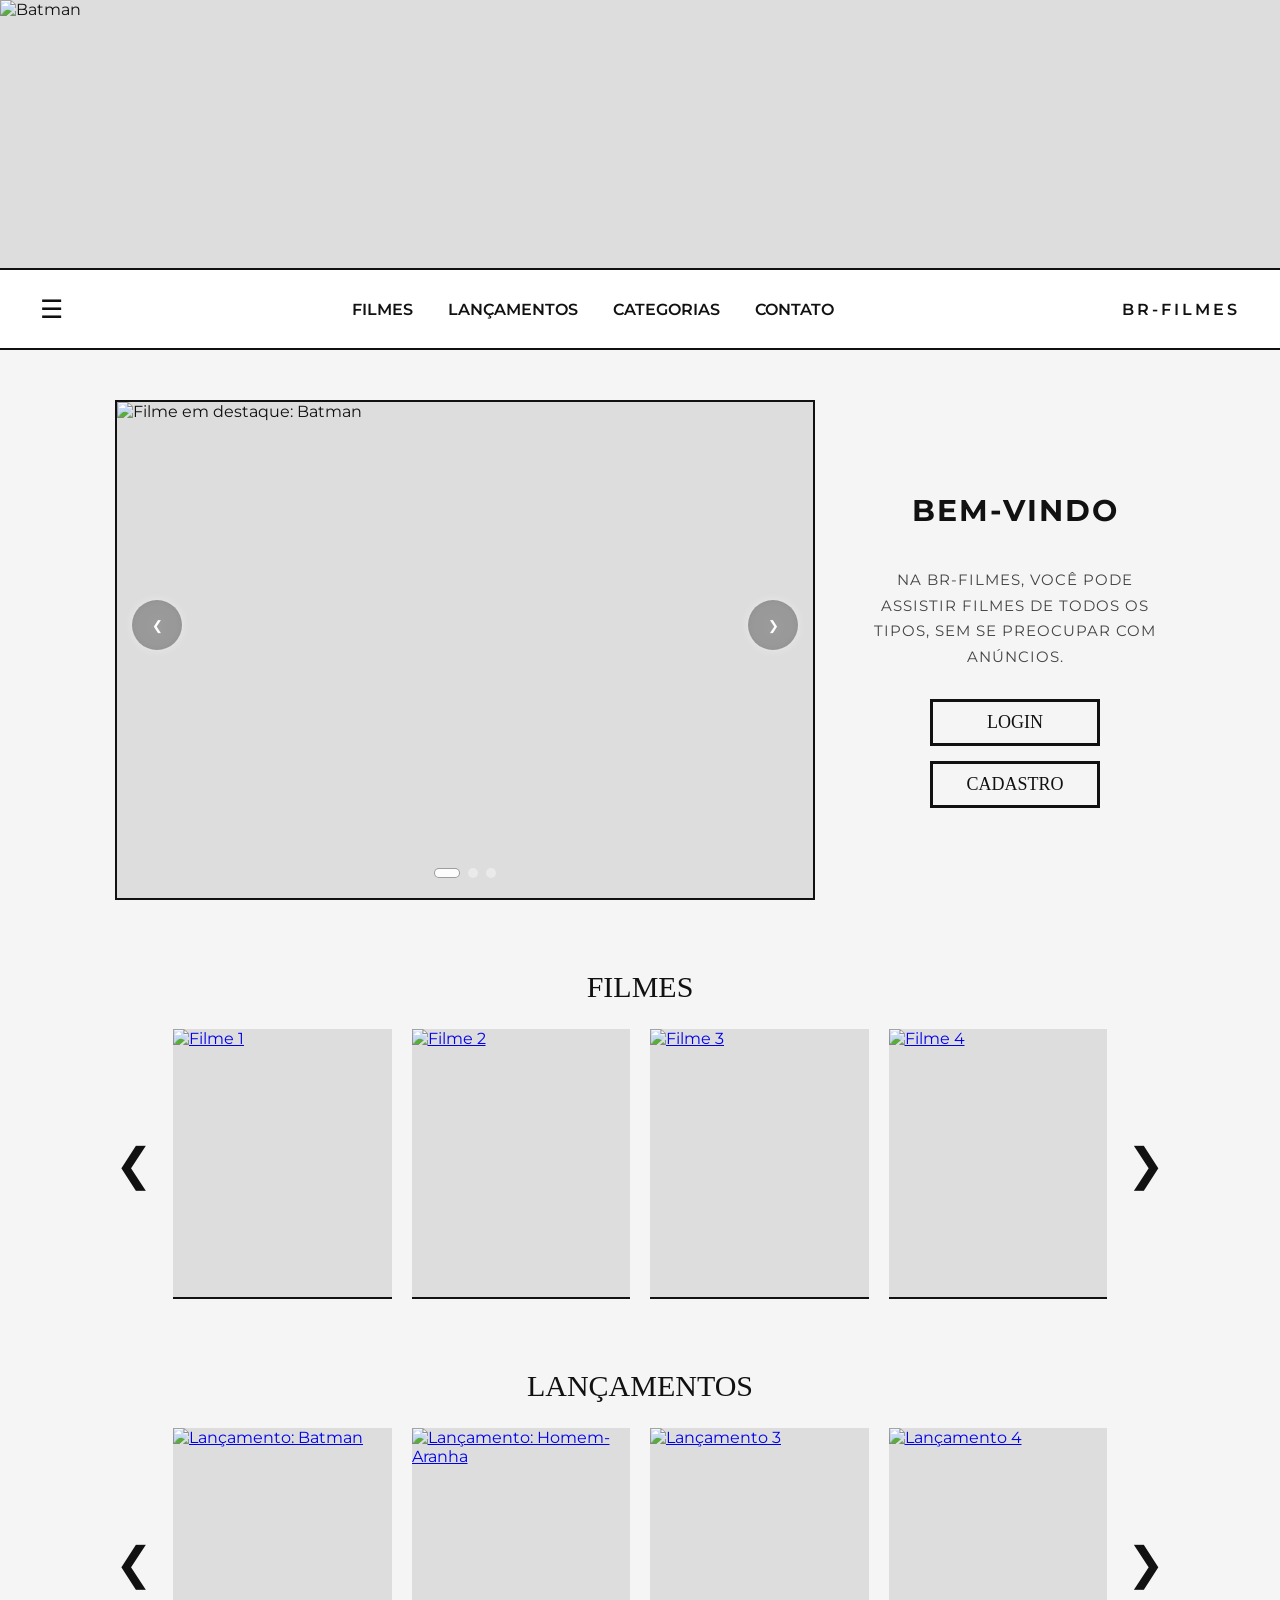
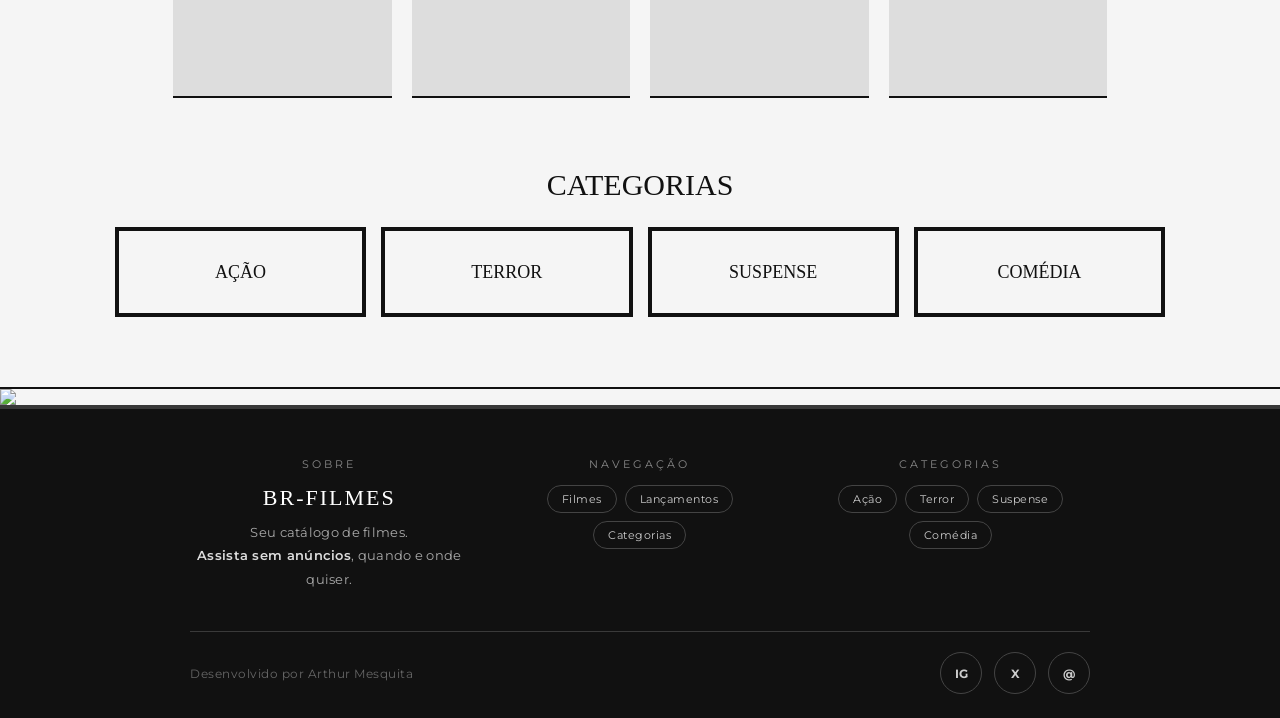
==== index.html @ ff4e4a3f "Refactor index.html structure and links Updated HTML structure and fixed links to stylesheets and sc" ====
<!DOCTYPE html>
<html lang="pt-BR">

<head>
  <meta charset="UTF-8">
  <meta name="viewport" content="width=device-width, initial-scale=1.0">
  <title>BR-Filmes</title>
  <link rel="stylesheet" type="text/css" href="style.css">
  <link rel="preconnect" href="https://fonts.googleapis.com">
  <link rel="preconnect" href="https://fonts.gstatic.com" crossorigin>
  <link href="https://fonts.googleapis.com/css2?family=Montserrat:wght@400;500;600;700&display=swap" rel="stylesheet">

  <script>
    if (localStorage.getItem('tema') === 'dark') {
      document.documentElement.classList.add('dark');
    }
  </script>
</head>

<body>

  <!-- ================= HOUVER LIGHTBOX (ao passar o mouse por cima do card do filme, mostra uma prévia) ================= -->

  <div class="movie-card">

    <img src="/img/batman.jpg" alt="Batman">

    <div class="movie-overlay">

      <h3>Batman</h3>

      <p>2022 • Ação/Suspense</p>

      <button>▶ VER FILME</button>

    </div>

  </div>

  <!-- ================= NAVBAR ================= -->

  <header class="navbar" id="navbar">

    <!-- navbar esquerda menu -->
    <div class="nav-left">

      <button class="menu-btn" id="menu-btn" aria-label="Abrir menu">☰</button>

      <div class="dropdown" id="dropdown">

        <div class="trilho" id="trilho">
          <div class="indicador"></div>
        </div>

        <span>Modo escuro/claro</span>

      </div>

    </div>

    <!-- DESKTOP: centro (links) -->
    <nav class="nav-center" id="nav-center">
      <a href="#filmes">FILMES</a>
      <a href="#lancamentos">LANÇAMENTOS</a>
      <a href="#categorias">CATEGORIAS</a>
      <a href="#contato">CONTATO</a>
    </nav>

    <!-- DESKTOP: direita (logo) -->
    <div class="nav-right">

      <a href="#" class="logo">BR-FILMES</a>

    </div>

    <!-- MOBILE -->
    <div class="mobile-navbar">

      <button class="mobile-menu-btn" id="mobile-menu-btn" aria-label="Abrir menu">☰</button>

      <a href="#" class="mobile-logo">BR-FILMES</a>

      <button class="mobile-user-btn" id="mobile-user-btn" aria-label="Conta">
        <svg xmlns="http://www.w3.org/2000/svg" width="24" height="24" viewBox="0 0 24 24" fill="none"
          stroke="currentColor" stroke-width="2" stroke-linecap="round" stroke-linejoin="round">
          <circle cx="12" cy="8" r="4" />
          <path d="M4 20c0-4 3.6-7 8-7s8 3 8 7" />
        </svg>
      </button>

    </div>

    <!-- gaveta esquerda MOBILE menu -->
    <div class="mobile-drawer" id="mobile-drawer">
      <div class="mobile-drawer-inner">

        <a href="#filmes" class="drawer-link">
          <span class="drawer-icon">→</span>
          Filmes
        </a>

        <a href="#lancamentos" class="drawer-link">
          <span class="drawer-icon">→</span>
          Lançamentos
        </a>

        <a href="#categorias" class="drawer-link">
          <span class="drawer-icon">→</span>
          Categorias
        </a>

        <a href="#contato" class="drawer-link">
          <span class="drawer-icon">→</span>
          Contato
        </a>

        <div class="drawer-tema">
          <div class="trilho" id="trilho-mobile">
            <div class="indicador"></div>
          </div>
          <span>Modo escuro/claro</span>
        </div>

      </div>
    </div>

    <!-- gaveta direita MOBILE user -->
    <div class="mobile-user-drawer" id="mobile-user-drawer">
      <div class="mobile-drawer-inner">

        <a href="login.html" class="drawer-link drawer-user-link">
          <span class="drawer-icon">→</span>
          Entrar
        </a>

        <a href="cadastro.html" class="drawer-link drawer-user-link">
          <span class="drawer-icon">→</span>
          Criar Conta
        </a>

      </div>
    </div>

    <!-- overlay -->
    <div class="mobile-drawer-overlay" id="mobile-drawer-overlay"></div>

  </header>


  <!-- ================= BODY ================= -->

  <main>

    <!-- HERO -->

    <section class="hero">

      <div class="carousel">

        <div class="slides">
          <img src="/img/bat.jpg" alt="Filme em destaque: Batman">
          <img src="/img/spider.jpg" alt="Filme em destaque: Homem-Aranha">
          <img src="/img/banner.jpg" alt="Filme em destaque">
        </div>

        <button class="prev" aria-label="Slide anterior">&#10094;</button>
        <button class="next" aria-label="Próximo slide">&#10095;</button>

        <div class="carousel-dots" id="carousel-dots"></div>

      </div>

      <div class="hero-info">

        <strong class="strong-title">BEM-VINDO</strong>

        <br><br><br>

        <p>
          NA BR-FILMES, VOCÊ PODE
          ASSISTIR FILMES DE TODOS OS
          TIPOS, SEM SE PREOCUPAR COM
          ANÚNCIOS.
        </p>

        <div class="hero-buttons">

          <a href="login.html" class="btn">
            LOGIN
          </a>

          <a href="cadastro.html" class="btn">
            CADASTRO
          </a>

        </div>

      </div>

    </section>


    <!-- ================= FILMES ================= -->

    <section class="movie-section" id="filmes">

      <h2 class="filmes-h2 reveal">FILMES</h2>

      <div class="movie-carousel">

        <button class="carousel-arrow prev-movie" aria-label="Filmes anteriores">
          &#10094;
        </button>

        <div class="movie-list">

          <a href="#" class="movie-card reveal">
            <img src="/img/filme1.jpg" alt="Filme 1">
            <div class="movie-overlay">
              <h3>Filme 1</h3>
              <p>2024 • Ação/Suspense</p>
              <button>▶ VER FILME</button>
            </div>
          </a>

          <a href="#" class="movie-card reveal">
            <img src="/img/filme2.jpg" alt="Filme 2">
            <div class="movie-overlay">
              <h3>Filme 2</h3>
              <p>2023 • Drama</p>
              <button>▶ VER FILME</button>
            </div>
          </a>

          <a href="#" class="movie-card reveal">
            <img src="/img/filme3.jpg" alt="Filme 3">
            <div class="movie-overlay">
              <h3>Filme 3</h3>
              <p>2022 • Terror</p>
              <button>▶ VER FILME</button>
            </div>
          </a>

          <a href="#" class="movie-card reveal">
            <img src="/img/filme4.jpg" alt="Filme 4">
            <div class="movie-overlay">
              <h3>Filme 4</h3>
              <p>2021 • Comédia</p>
              <button>▶ VER FILME</button>
            </div>
          </a>

          <a href="#" class="movie-card reveal">
            <img src="/img/filme5.jpg" alt="Filme 5">
            <div class="movie-overlay">
              <h3>Filme 5</h3>
              <p>2020 • Ficção</p>
              <button>▶ VER FILME</button>
            </div>
          </a>

        </div>

        <button class="carousel-arrow next-movie" aria-label="Próximos filmes">
          &#10095;
        </button>

      </div>

    </section>


    <!-- ================= LANÇAMENTOS ================= -->

    <section class="movie-section" id="lancamentos">

      <h2 class="lancamentos-h2 reveal">LANÇAMENTOS</h2>

      <div class="movie-carousel">

        <button class="carousel-arrow prev-movie" aria-label="Lançamentos anteriores">
          &#10094;
        </button>

        <div class="movie-list">

          <a href="#" class="movie-card reveal">
            <img src="/img/batman.jpg" alt="Lançamento: Batman">
            <div class="movie-overlay">
              <h3>Batman</h3>
              <p>2022 • Ação/Suspense</p>
              <button>▶ VER FILME</button>
            </div>
          </a>

          <a href="#" class="movie-card reveal">
            <img src="/img/spider.jpg" alt="Lançamento: Homem-Aranha">
            <div class="movie-overlay">
              <h3>Homem-Aranha</h3>
              <p>2023 • Ação/Aventura</p>
              <button>▶ VER FILME</button>
            </div>
          </a>

          <a href="#" class="movie-card reveal">
            <img src="/img/lancamento3.jpg" alt="Lançamento 3">
            <div class="movie-overlay">
              <h3>Lançamento 3</h3>
              <p>2024 • Suspense</p>
              <button>▶ VER FILME</button>
            </div>
          </a>

          <a href="#" class="movie-card reveal">
            <img src="/img/lancamento4.jpg" alt="Lançamento 4">
            <div class="movie-overlay">
              <h3>Lançamento 4</h3>
              <p>2024 • Drama</p>
              <button>▶ VER FILME</button>
            </div>
          </a>

          <a href="#" class="movie-card reveal">
            <img src="/img/lancamento5.jpg" alt="Lançamento 5">
            <div class="movie-overlay">
              <h3>Lançamento 5</h3>
              <p>2024 • Terror</p>
              <button>▶ VER FILME</button>
            </div>
          </a>

        </div>

        <button class="carousel-arrow next-movie" aria-label="Próximos lançamentos">
          &#10095;
        </button>

      </div>

    </section>


    <!-- ================= CATEGORIAS ================= -->

    <section class="categories" id="categorias">

      <h2>CATEGORIAS</h2>

      <div class="category-list">

        <a class="reveal" href="#">AÇÃO</a>
        <a class="reveal" href="#">TERROR</a>
        <a class="reveal" href="#">SUSPENSE</a>
        <a class="reveal" href="#">COMÉDIA</a>

      </div>

    </section>

     <!-- ================= BANNER ================= -->

    <img src="/img/banner.jpg" class="banner" id="banner">

  </main>

  <!-- ================= LIGHTBOX DOS FILMES ================= -->

  <div id="lightbox" class="lightbox">
    <button id="fechar-lightbox" class="lightbox-fechar" aria-label="Fechar">&times;</button>
    <button class="lightbox-nav prev-img" aria-label="Filme anterior">&#10094;</button>
    <img id="lightbox-img" src="" alt="Filme selecionado">
    <button class="lightbox-nav next-img" aria-label="Próximo filme">&#10095;</button>
  </div>

  <!-- ================= FOOTER ================= -->

  <footer id="contato">

    <div class="ft-grid">

      <div class="ft-col">
        <p class="ft-label">Sobre</p>
        <p class="ft-title">BR-FILMES</p>
        <p class="ft-sub">
          Seu catálogo de filmes.<br>
          <span class="ft-strong">Assista sem anúncios</span>, quando e onde quiser.
        </p>
      </div>

      <div class="ft-col">
        <p class="ft-label">Navegação</p>
        <div class="ft-tools">
          <a href="#filmes" class="ft-pill">Filmes</a>
          <a href="#lancamentos" class="ft-pill">Lançamentos</a>
          <a href="#categorias" class="ft-pill">Categorias</a>
        </div>
      </div>

      <div class="ft-col">
        <p class="ft-label">Categorias</p>
        <div class="ft-tools">
          <a href="#categorias" class="ft-pill">Ação</a>
          <a href="#categorias" class="ft-pill">Terror</a>
          <a href="#categorias" class="ft-pill">Suspense</a>
          <a href="#categorias" class="ft-pill">Comédia</a>
        </div>
      </div>

    </div>

    <hr class="ft-divider">

    <div class="ft-bottom">

      <p class="ft-dev">Desenvolvido por Arthur Mesquita</p>

      <div class="ft-icons">
        <a href="#" class="ft-icon" aria-label="Instagram">IG</a>
        <a href="#" class="ft-icon" aria-label="Twitter/X">X</a>
        <a href="#" class="ft-icon" aria-label="E-mail">@</a>
      </div>

    </div>

  </footer>

  <script src="script.js"></script>

</body>

</html>
---- style.css ----
/* ================= BODY ================= */

* {
    margin: 0;
    padding: 0;
    box-sizing: border-box;
}

html {
    scroll-behavior: smooth;
}

body {
    background: var(--bg);
    color: var(--text);
    font-family: 'Montserrat', sans-serif;
    transition: background 0.3s ease, color 0.3s ease;
}

/* ================= TEMA ================= */

:root {
    --bg: #f5f5f5;
    --text: #111;
    --text-soft: #444;
    --card-bg: #ddd;
    --border: #111;
    --border-soft: #ccc;
    --navbar-bg: #ffffff;
    --overlay-bg: rgba(255, 255, 255, 0.95);
}

html.dark {
    --bg: #121212;
    --text: #f5f5f5;
    --text-soft: #bbbbbb;
    --card-bg: #262626;
    --border: #f5f5f5;
    --border-soft: #3a3a3a;
    --navbar-bg: #1a1a1a;
    --overlay-bg: rgba(20, 20, 20, 0.95);
}

/* ================= NAVBAR ================= */

.navbar {
    width: 100%;
    height: 80px;
    display: flex;
    align-items: center;
    justify-content: space-between;
    padding: 0 40px;
    background: var(--navbar-bg);
    border-bottom: 2px solid var(--border);
    position: sticky;
    top: 0;
    z-index: 1000;
    transition: background 0.3s ease, border-color 0.3s ease, box-shadow 0.3s ease;
}

.navbar.scrolled {
    box-shadow: 0 4px 14px rgba(0, 0, 0, 0.12);
}

.nav-left,
.nav-center,
.nav-right {
    display: flex;
    align-items: center;
}

.nav-left {
    position: relative;
    gap: 14px;
}

.nav-center {
    display: flex;
    gap: 35px;
}

.nav-right {
    gap: 25px;
}

.logo {
    font-size: 26px;
    font-weight: 700;
    letter-spacing: 3px;
    color: var(--text);
    text-decoration: none;
}

.navbar a {
    color: var(--text);
    font-size: 16px;
    font-weight: 600;
    transition: 0.2s;
    text-decoration: none;
    white-space: nowrap;
}

.navbar nav a:hover,
.nav-center a:hover {
    transform: translateY(-2px);
    display: inline-block;
}

.nav-auth {
    display: flex;
    gap: 10px;
}

.btn-small {
    padding: 8px 16px;
    border: 2px solid var(--border);
    font-size: 13px;
    font-weight: 700;
    letter-spacing: 1px;
    color: var(--text);
    transition: 0.2s;
}

.btn-small-fill {
    background: var(--text);
    color: var(--bg);
}

.btn-small:hover {
    opacity: 0.75;
}


/* ===== MENU NAVBAR ===== */

.menu-btn {
    background: transparent;
    border: none;
    font-size: 26px;
    cursor: pointer;
    color: var(--text);
    transition: transform 0.3s ease, color 0.3s ease;
    display: inline-block;
    line-height: 1;
}

#menu-btn.open {
    transform: rotate(90deg);
}

.dropdown {
    position: absolute;
    top: 60px;
    left: 0;
    display: flex;
    align-items: center;
    gap: 10px;
    background: var(--navbar-bg);
    border: 2px solid var(--border);
    padding: 12px 16px;
    white-space: nowrap;
    opacity: 0;
    visibility: hidden;
    transform: translateY(-8px);
    transition: 0.25s ease;
    z-index: 1001;
}

.dropdown.aberto {
    opacity: 1;
    visibility: visible;
    transform: translateY(0);
}

.dropdown span {
    font-size: 13px;
    font-weight: 600;
    color: var(--text);
}


/* ===== TRILHO NAVBAR ===== */

.trilho {
    width: 44px;
    height: 24px;
    border-radius: 30px;
    border: 2px solid var(--border);
    background: var(--card-bg);
    position: relative;
    cursor: pointer;
    flex-shrink: 0;
    transition: background 0.3s ease;
}

.trilho .indicador {
    position: absolute;
    top: 2px;
    left: 2px;
    width: 16px;
    height: 16px;
    border-radius: 50%;
    background: var(--text);
    transition: transform 0.3s ease, background 0.3s ease;
}

.trilho.dark .indicador,
html.dark .trilho .indicador {
    transform: translateX(20px);
}


/* ================= HOUVER LIGHTBOX (preview no card do filme) ================= */

.movie-card {
    position: relative;
    overflow: hidden;
    border: none;
}

.movie-overlay {
    position: absolute;
    inset: 0;
    display: flex;
    flex-direction: column;
    justify-content: flex-end;
    padding: 20px;
    background: linear-gradient(transparent, rgba(0, 0, 0, 0.9));
    color: white;
    opacity: 0;
    transition: 0.3s;
    pointer-events: none;
}

.movie-card:hover .movie-overlay {
    opacity: 1;
}

.movie-overlay h3 {
    font-size: 20px;
    margin-bottom: 5px;
}

.movie-overlay p {
    font-size: 13px;
    margin-bottom: 15px;
}

.movie-overlay button {
    width: 100%;
    padding: 8px;
    border: none;
    background: white;
    color: black;
    cursor: pointer;
    font-weight: bold;
    pointer-events: auto;
}


/* ================= HERO ================= */

.hero {
    max-width: 1100px;
    margin: 50px auto;
    padding: 0 25px;
    display: grid;
    grid-template-columns: 1fr 1.2fr;
    gap: 50px;
    align-items: center;
}


/* ================= CARROSSEL (HERO) ================= */

.carousel {
    position: relative;
    width: 700px;
    height: 500px;
    border: 2px solid var(--border);
    overflow: hidden;
    background: var(--card-bg);
}

.slides {
    display: flex;
    width: 100%;
    height: 100%;
    transition: transform 0.45s cubic-bezier(0.4, 0, 0.2, 1);
}

.slides img {
    width: 100%;
    height: 100%;
    object-fit: cover;
    flex-shrink: 0;
    object-position: 30% 50%;
}

.prev,
.next {
    position: absolute;
    top: 45%;
    transform: translateY(-50%);
    background: rgba(0, 0, 0, 0.342);
    color: white;
    border: 2px solid rgba(145, 145, 145, 0.178);
    padding: 10px;
    cursor: pointer;
    border-radius: 50%;
    z-index: 10;
    height: 50px;
    width: 50px;
    filter: drop-shadow(0 0 5px rgb(255, 255, 255));
}

.prev {
    left: 15px;
}

.next {
    right: 15px;
}

.carousel-dots {
    position: absolute;
    bottom: 20px;
    left: 50%;
    transform: translateX(-50%);
    display: flex;
    align-items: center;
    gap: 8px;
    z-index: 10;
}

.carousel-dot {
    width: 10px;
    height: 10px;
    border-radius: 70px;
    background: rgba(255, 255, 255, 0.4);
    border: none;
    cursor: pointer;
    transition: background 0.3s, width 0.3s;
    padding: 0;
    -webkit-tap-highlight-color: transparent;
}

.carousel-dot.ativo {
    background: rgba(255, 255, 255, 0.9);
    width: 26px;
    height: 10px;
    border: 1px solid rgba(17, 17, 17, 0.4);
}


/* TEXTO */

.strong-title {
    font-family: 'Montserrat', sans-serif;
    font-size: 30px;
    letter-spacing: 2px;
    color: var(--text);
}

.hero-info {
    text-align: center;
}

.hero-info p {
    max-width: 420px;
    margin: 0 auto 30px;
    font-size: 15px;
    line-height: 1.7;
    letter-spacing: 1px;
    color: var(--text-soft);
}


/* BOTÕES */

.hero-buttons {
    display: flex;
    flex-direction: column;
    align-items: center;
    gap: 15px;
}

.btn {
    width: 170px;
    padding: 10px;
    border: 3px solid var(--border);
    color: var(--text);
    text-decoration: none;
    font-family: Georgia, serif;
    font-size: 18px;
    background: var(--bg);
    transition: 0.2s;
}

.btn:hover {
    background: var(--text);
    color: var(--bg);
}


/* ================= SEÇÕES ================= */

.movie-section,
.categories {
    max-width: 1100px;
    margin: 70px auto;
    padding: 0 25px;
}

.movie-section h2,
.categories h2 {
    font-family: Georgia, serif;
    font-size: 30px;
    font-weight: 400;
    text-align: center;
    margin-bottom: 25px;
    color: var(--text);
}


/* ================= CARROSSEL DE FILMES ================= */

.movie-carousel {
    display: flex;
    align-items: center;
    gap: 20px;
}

.movie-list {
    display: grid;
    grid-auto-flow: column;
    grid-auto-columns: calc(25% - 15px);
    gap: 20px;
    flex: 1;
    overflow-x: auto;
    scroll-snap-type: x mandatory;
    scrollbar-width: none;
}

.movie-list::-webkit-scrollbar {
    display: none;
}

.movie-card {
    height: 270px;
    border-bottom: 2px solid var(--border);
    overflow: hidden;
    display: block;
    background: var(--card-bg);
    scroll-snap-align: start;
}

.movie-card img {
    width: 100%;
    height: 100%;
    object-fit: cover;
    transition: 0.3s;
}

.movie-card:hover img {
    transform: scale(1.06);
}


/* SETAS DOS CARDS */

.carousel-arrow {
    border: none;
    background: transparent;
    font-size: 45px;
    cursor: pointer;
    color: var(--text);
    transition: 0.2s;
}

.carousel-arrow:hover {
    transform: scale(1.15);
}


/* ================= CATEGORIAS ================= */

.category-list {
    display: grid;
    grid-template-columns: repeat(4, 1fr);
    gap: 15px;
}

.category-list a {
    min-height: 90px;
    border: 4px solid var(--border);
    display: flex;
    align-items: center;
    justify-content: center;
    text-align: center;
    text-decoration: none;
    color: var(--text);
    font-family: Georgia, serif;
    font-size: 18px;
    transition: 0.2s;
}

.category-list a:hover {
    background: var(--text);
    color: var(--bg);
}


/* ================= LIGHTBOX DOS FILMES ================= */

.lightbox {
    display: none;
    position: fixed;
    inset: 0;
    background: rgba(0, 0, 0, 0.9);
    align-items: center;
    justify-content: center;
    z-index: 2000;
}

.lightbox img {
    max-width: 85vw;
    max-height: 85vh;
    object-fit: contain;
    border: 2px solid #fff;
}

.lightbox-fechar {
    position: absolute;
    top: 20px;
    right: 30px;
    background: transparent;
    border: none;
    color: #fff;
    font-size: 40px;
    cursor: pointer;
    line-height: 1;
}

.lightbox-nav {
    background: rgba(255, 255, 255, 0.15);
    border: 2px solid rgba(255, 255, 255, 0.3);
    color: #fff;
    font-size: 20px;
    width: 50px;
    height: 50px;
    border-radius: 50%;
    cursor: pointer;
    margin: 0 25px;
}

/* ================= BANNER ================= */

.banner {
    display: block;
    width: 100%;
    height: auto;
    margin: 0;
    padding: 0;
    border-top: 2px solid var(--border);
}

/* ================= FOOTER ================= */

footer {
    padding: 48px 40px 24px;
    background: #111;
    color: #e0e0e0;
    border-top: 4px solid #383838;
}

.ft-grid {
    display: grid;
    grid-template-columns: repeat(3, 1fr);
    gap: 32px;
    max-width: 900px;
    margin: 0 auto 40px;
    text-align: center;
}

.ft-label {
    font-size: 11px;
    letter-spacing: 3px;
    color: #888;
    text-transform: uppercase;
    margin: 0 0 14px;
}

.ft-title {
    font-family: Georgia, serif;
    font-size: 22px;
    letter-spacing: 2px;
    color: #fff;
    margin: 0 0 10px;
    font-weight: 400;
}

.ft-sub {
    font-size: 13px;
    color: #aaa;
    letter-spacing: 0.3px;
    line-height: 1.8;
}

.ft-strong {
    color: #ddd;
    font-weight: 600;
}

.ft-tools {
    display: flex;
    justify-content: center;
    align-items: center;
    gap: 8px;
    flex-wrap: wrap;
    margin-top: 8px;
}

.ft-pill {
    font-size: 11px;
    padding: 6px 14px;
    border-radius: 20px;
    border: 1px solid #444;
    color: #ccc !important;
    letter-spacing: 0.5px;
    text-decoration: none;
    transition: 0.2s;
}

.ft-pill:hover {
    border-color: #aaa;
    color: #fff !important;
}

.ft-divider {
    border: none;
    border-top: 1px solid #3a3a3a;
    max-width: 900px;
    margin: 0 auto 20px;
}

.ft-bottom {
    display: flex;
    align-items: center;
    justify-content: space-between;
    flex-wrap: wrap;
    gap: 12px;
    max-width: 900px;
    margin: 0 auto;
}

.ft-dev {
    font-size: 12px;
    color: #666;
    letter-spacing: 0.5px;
}

.ft-icons {
    display: flex;
    gap: 12px;
    align-items: center;
}

.ft-icon {
    width: 42px;
    height: 42px;
    border-radius: 50%;
    border: 1px solid #444;
    display: flex;
    align-items: center;
    justify-content: center;
    text-decoration: none;
    color: #ccc;
    font-size: 12px;
    font-weight: 700;
    transition: border-color 0.2s, color 0.2s;
}

.ft-icon:hover {
    border-color: #aaa;
    color: #fff;
}


/* ================= MENU MOBILE ================= */

.mobile-navbar {
    display: none;
}

.mobile-menu-btn,
.mobile-user-btn {
    background: transparent;
    border: none;
    color: var(--text);
    cursor: pointer;
}

.mobile-menu-btn {
    font-size: 26px;
}

.mobile-user-btn {
    display: flex;
    align-items: center;
    justify-content: center;
}

.mobile-logo {
    font-size: 18px;
    font-weight: 700;
    letter-spacing: 2px;
    color: var(--text);
    text-decoration: none;
}

.mobile-drawer,
.mobile-user-drawer {
    position: fixed;
    top: 0;
    bottom: 0;
    width: 78%;
    max-width: 320px;
    background: var(--navbar-bg);
    z-index: 1002;
    transition: transform 0.35s ease;
    overflow-y: auto;
}

.mobile-drawer {
    left: 0;
    transform: translateX(-100%);
    border-right: 2px solid var(--border);
}

.mobile-user-drawer {
    right: 0;
    transform: translateX(100%);
    border-left: 2px solid var(--border);
}

.mobile-drawer.aberto,
.mobile-user-drawer.aberto {
    transform: translateX(0);
}

.mobile-drawer-inner {
    display: flex;
    flex-direction: column;
    padding: 90px 24px 24px;
    gap: 6px;
}

.drawer-link {
    display: flex;
    align-items: center;
    gap: 10px;
    padding: 14px 4px;
    color: var(--text);
    text-decoration: none;
    font-size: 16px;
    font-weight: 600;
    border-bottom: 1px solid var(--border-soft);
    background: transparent;
    border-left: none;
    border-right: none;
    border-top: none;
    text-align: left;
    cursor: pointer;
}

.drawer-icon {
    font-size: 14px;
    opacity: 0.6;
}

.drawer-tema {
    display: flex;
    align-items: center;
    gap: 12px;
    margin-top: 20px;
    padding: 4px;
}

.drawer-tema span {
    font-size: 14px;
    font-weight: 600;
    color: var(--text);
}

.mobile-drawer-overlay {
    position: fixed;
    inset: 0;
    background: rgba(0, 0, 0, 0.5);
    opacity: 0;
    visibility: hidden;
    transition: 0.3s ease;
    z-index: 1001;
}

.mobile-drawer-overlay.aberto {
    opacity: 1;
    visibility: visible;
}


/* ================= SCROLL REVEAL ================= */

.reveal {
    opacity: 0;
    transform: translateY(24px);
    transition: opacity 0.6s ease, transform 0.6s ease;
}

.reveal.visivel {
    opacity: 1;
    transform: translateY(0);
}


/* ================= RESPONSIVO ================= */

@media (max-width: 768px) {

    .navbar {
        padding: 0 20px;
        height: 65px;
    }

    .nav-left,
    .nav-center,
    .nav-right {
        display: none;
    }

    .mobile-navbar {
        display: flex;
        align-items: center;
        justify-content: space-between;
        width: 100%;
    }

    .hero {
        grid-template-columns: 1fr;
        gap: 30px;
        margin-top: 30px;
    }

    .carousel {
        width: 100%;
        height: 300px;
    }

    .movie-list {
        grid-auto-columns: calc(50% - 10px);
    }

    .movie-card {
        height: 230px;
    }

    .category-list {
        grid-template-columns: repeat(2, 1fr);
    }

    .carousel-arrow {
        font-size: 30px;
    }

    .ft-grid {
        grid-template-columns: 1fr;
        text-align: center;
    }
}


@media (max-width: 450px) {

    .navbar {
        height: 60px;
    }

    .mobile-logo {
        font-size: 16px;
    }

    .hero {
        padding: 0 15px;
    }

    .carousel {
        height: 260px;
    }

    .movie-section,
    .categories {
        padding: 0 15px;
    }

    .movie-list {
        gap: 10px;
        grid-auto-columns: calc(50% - 5px);
    }

    .movie-card {
        height: 200px;
        border-width: 3px;
    }

    .category-list {
        grid-template-columns: repeat(2, 1fr);
    }

    .category-list a {
        min-height: 80px;
        font-size: 15px;
    }

    .carousel-arrow {
        font-size: 25px;
    }
}
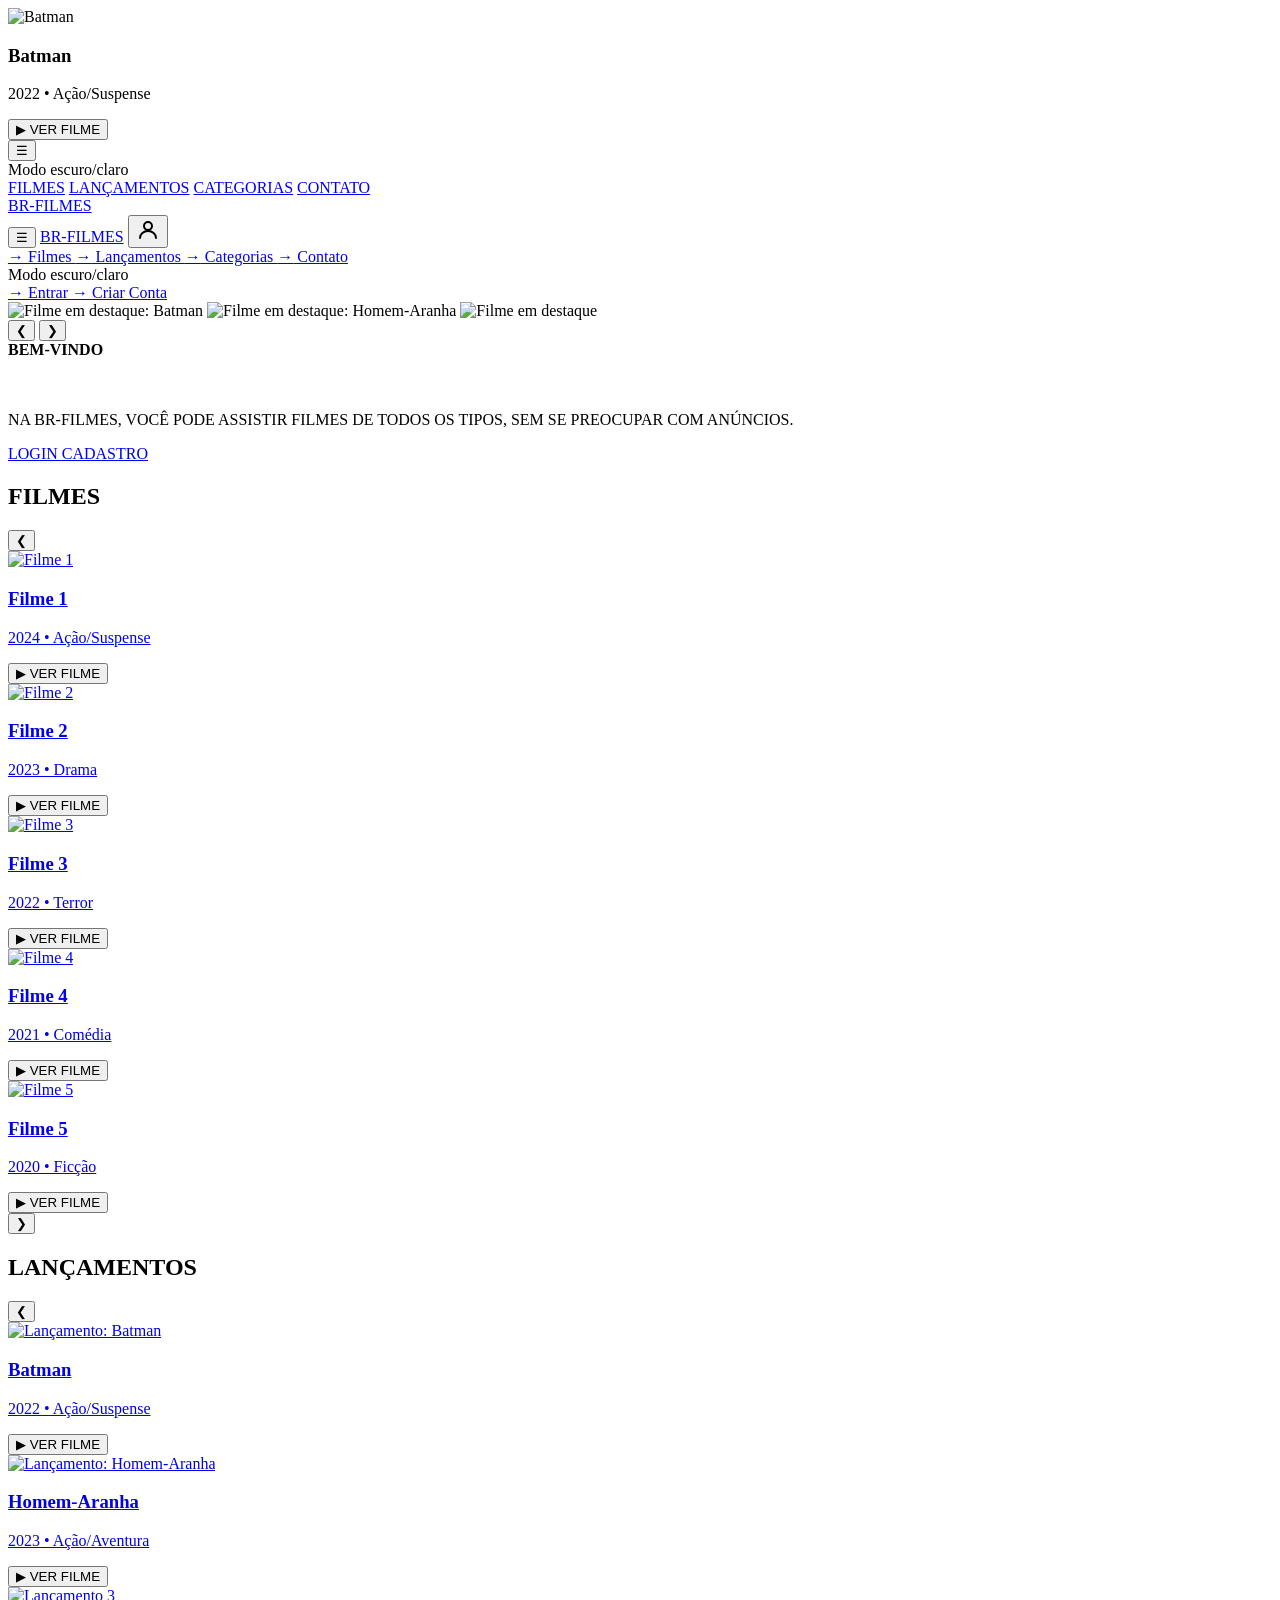
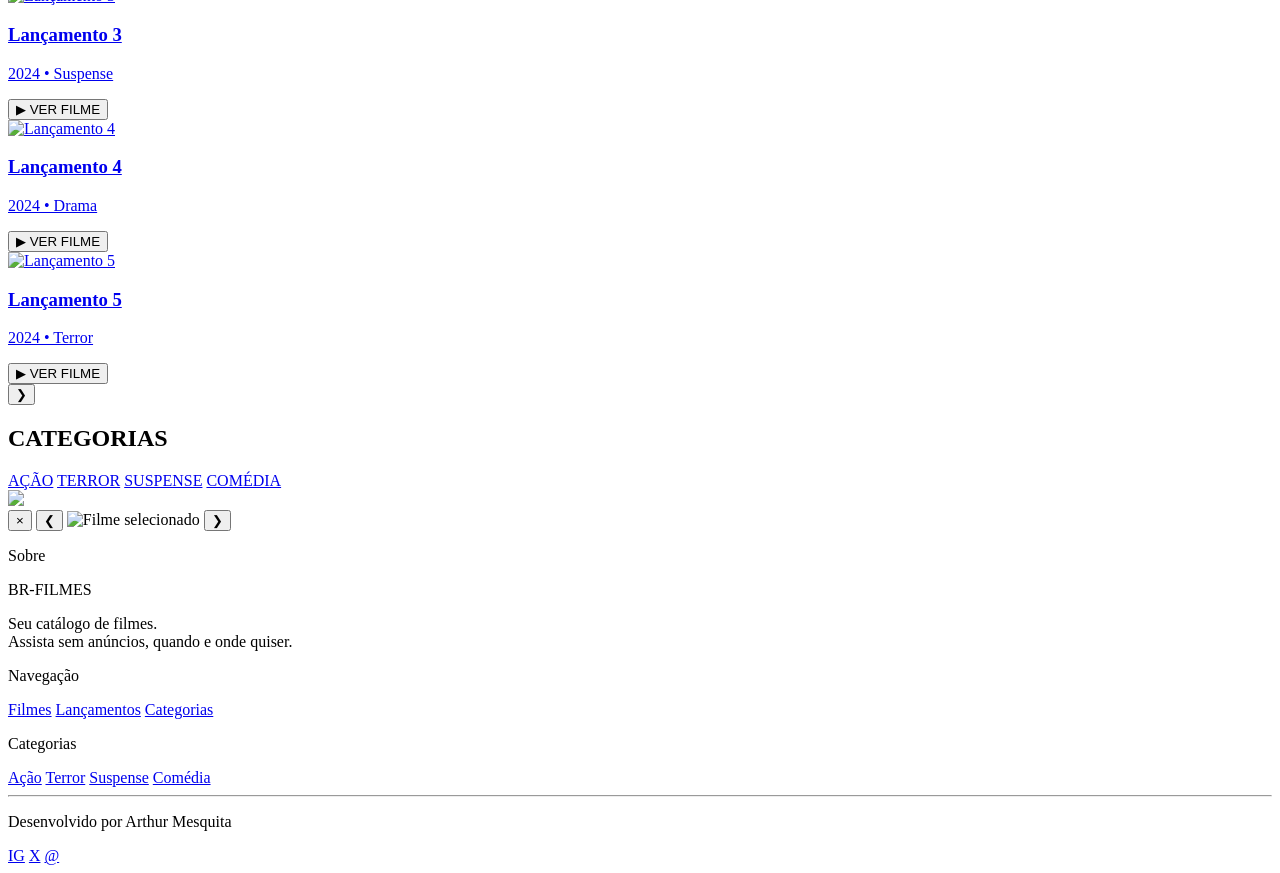
==== commit 1014b051: "Refactor index.html and update CSS link Updated HTML structure and linked CSS file path." ====
--- a/index.html
+++ b/index.html
@@ -5,7 +5,7 @@
   <meta charset="UTF-8">
   <meta name="viewport" content="width=device-width, initial-scale=1.0">
   <title>BR-Filmes</title>
-  <link rel="stylesheet" type="text/css" href="style.css">
+  <link rel="stylesheet" type="text/css" href="/css/style.css">
   <link rel="preconnect" href="https://fonts.googleapis.com">
   <link rel="preconnect" href="https://fonts.gstatic.com" crossorigin>
   <link href="https://fonts.googleapis.com/css2?family=Montserrat:wght@400;500;600;700&display=swap" rel="stylesheet">
@@ -424,7 +424,7 @@
 
   </footer>
 
-  <script src="script.js"></script>
+  <script src="/java/script.js"></script>
 
 </body>
 
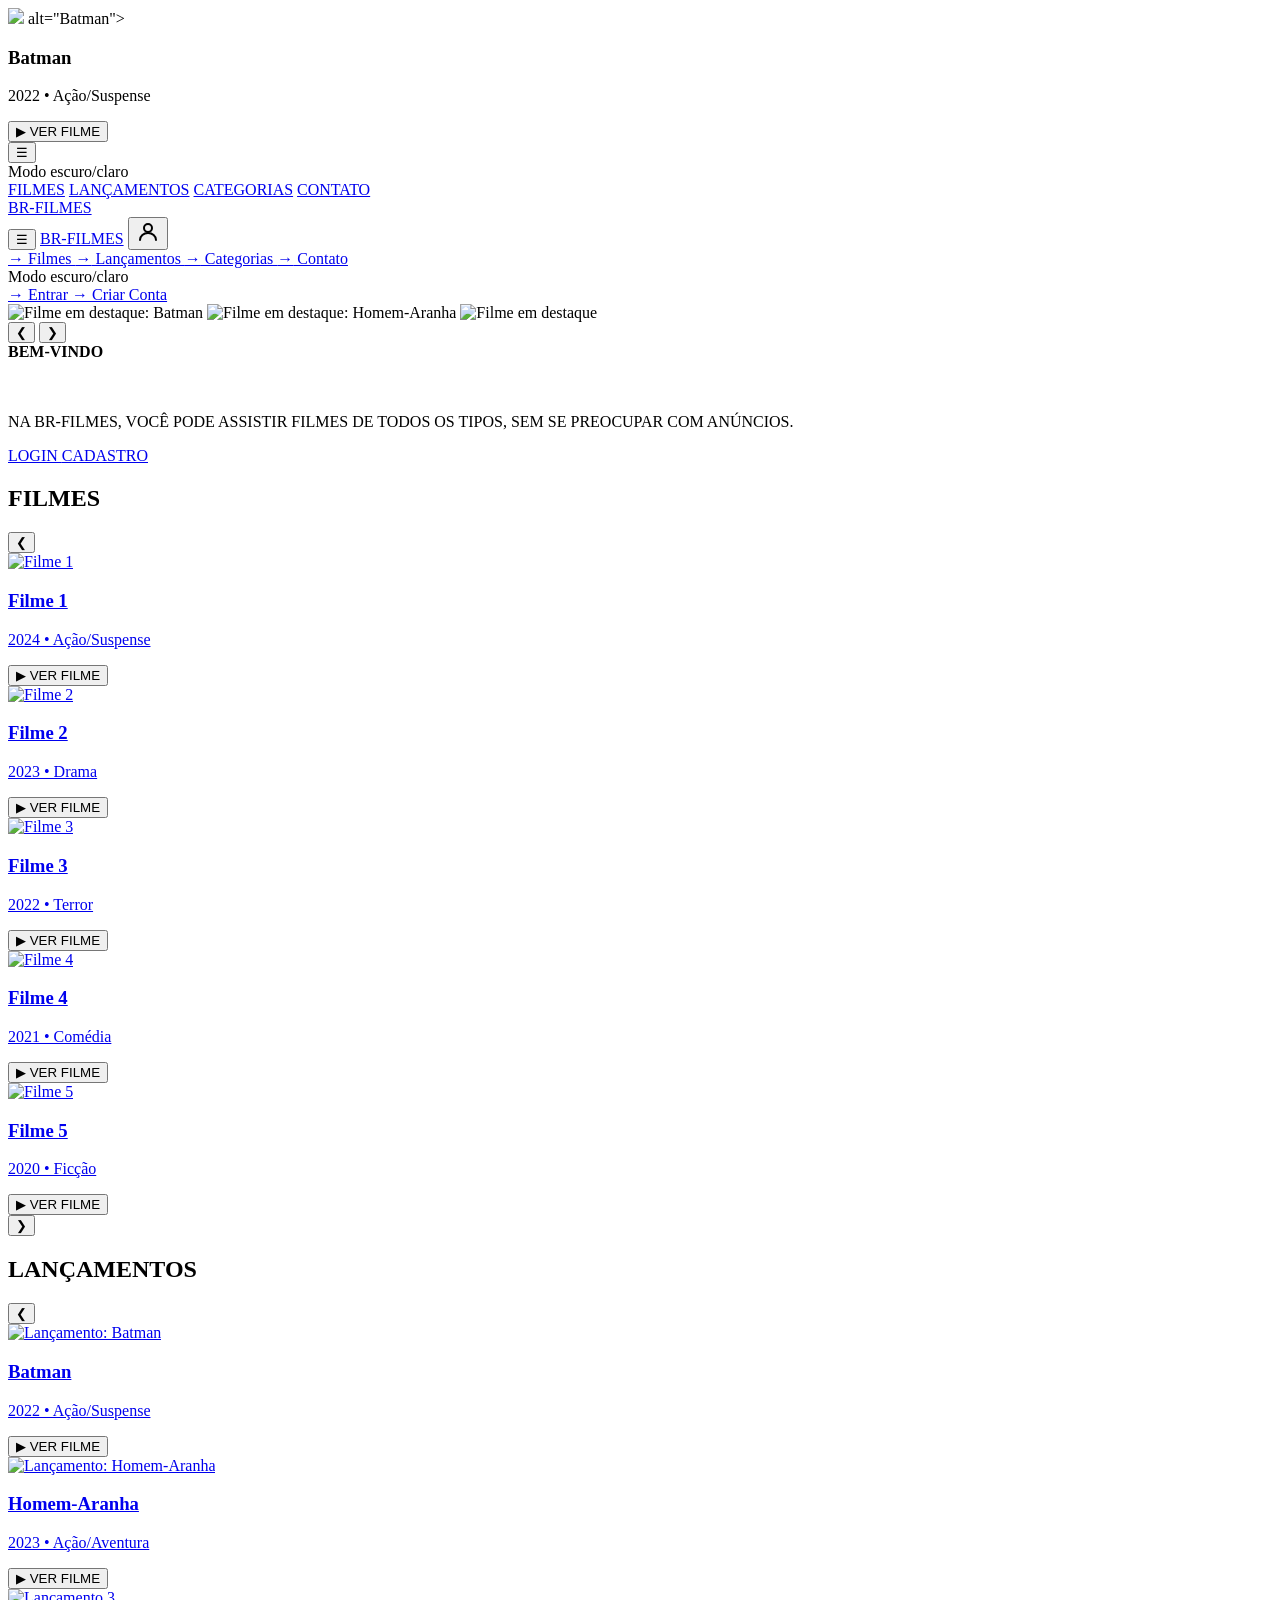
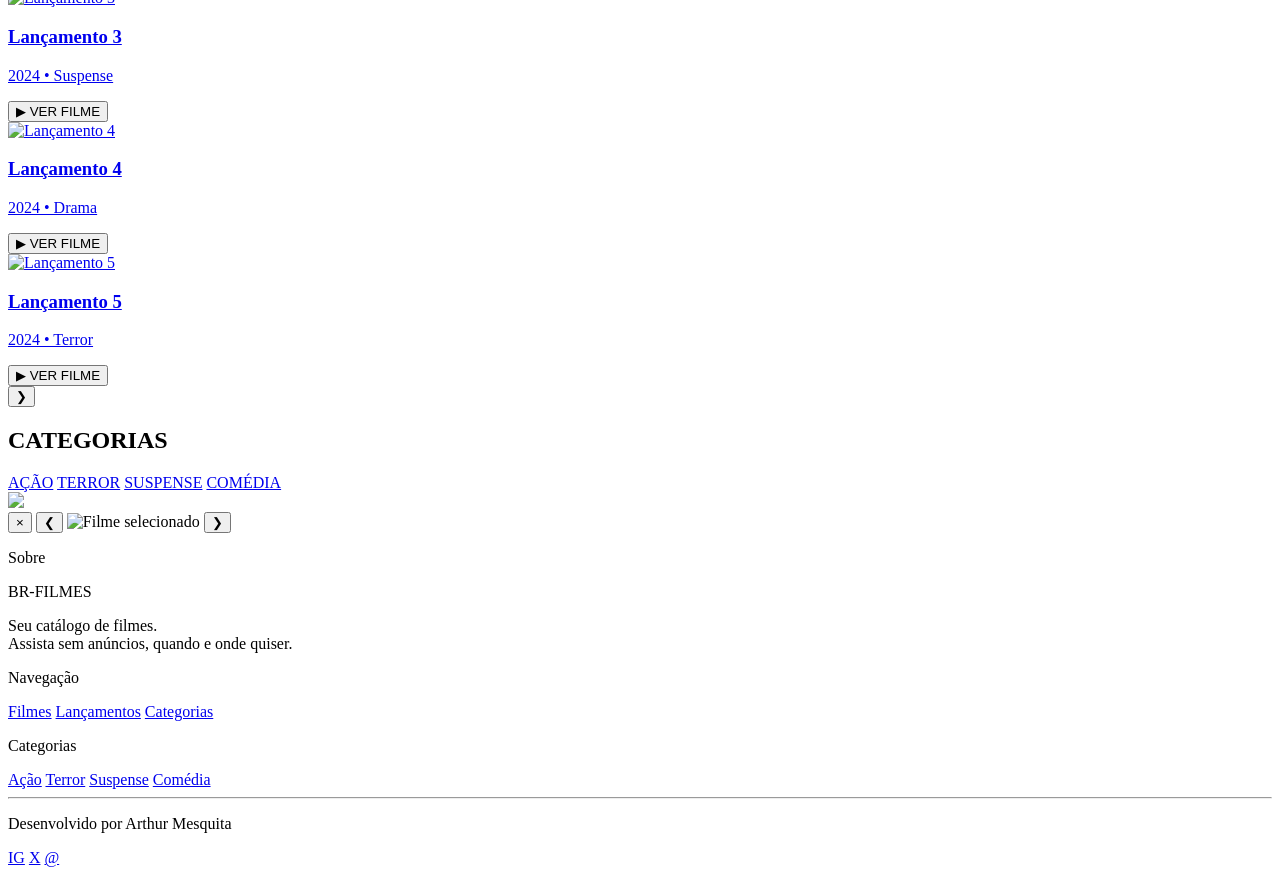
==== commit fbfd0c05: "Update index.html" ====
--- a/index.html
+++ b/index.html
@@ -5,7 +5,7 @@
   <meta charset="UTF-8">
   <meta name="viewport" content="width=device-width, initial-scale=1.0">
   <title>BR-Filmes</title>
-  <link rel="stylesheet" type="text/css" href="/css/style.css">
+  <link rel="stylesheet" href="css/style.css">
   <link rel="preconnect" href="https://fonts.googleapis.com">
   <link rel="preconnect" href="https://fonts.gstatic.com" crossorigin>
   <link href="https://fonts.googleapis.com/css2?family=Montserrat:wght@400;500;600;700&display=swap" rel="stylesheet">
@@ -23,7 +23,7 @@
 
   <div class="movie-card">
 
-    <img src="/img/batman.jpg" alt="Batman">
+    <img src="img/batman.jpg"> alt="Batman">
 
     <div class="movie-overlay">
 
@@ -158,9 +158,9 @@
       <div class="carousel">
 
         <div class="slides">
-          <img src="/img/bat.jpg" alt="Filme em destaque: Batman">
-          <img src="/img/spider.jpg" alt="Filme em destaque: Homem-Aranha">
-          <img src="/img/banner.jpg" alt="Filme em destaque">
+          <img src="img/bat.jpg" alt="Filme em destaque: Batman">
+          <img src="img/spider.jpg" alt="Filme em destaque: Homem-Aranha">
+          <img src="img/banner.jpg" alt="Filme em destaque">
         </div>
 
         <button class="prev" aria-label="Slide anterior">&#10094;</button>
@@ -215,7 +215,7 @@
         <div class="movie-list">
 
           <a href="#" class="movie-card reveal">
-            <img src="/img/filme1.jpg" alt="Filme 1">
+            <img src="img/filme1.jpg" alt="Filme 1">
             <div class="movie-overlay">
               <h3>Filme 1</h3>
               <p>2024 • Ação/Suspense</p>
@@ -224,7 +224,7 @@
           </a>
 
           <a href="#" class="movie-card reveal">
-            <img src="/img/filme2.jpg" alt="Filme 2">
+            <img src="img/filme2.jpg" alt="Filme 2">
             <div class="movie-overlay">
               <h3>Filme 2</h3>
               <p>2023 • Drama</p>
@@ -233,7 +233,7 @@
           </a>
 
           <a href="#" class="movie-card reveal">
-            <img src="/img/filme3.jpg" alt="Filme 3">
+            <img src="img/filme3.jpg" alt="Filme 3">
             <div class="movie-overlay">
               <h3>Filme 3</h3>
               <p>2022 • Terror</p>
@@ -242,7 +242,7 @@
           </a>
 
           <a href="#" class="movie-card reveal">
-            <img src="/img/filme4.jpg" alt="Filme 4">
+            <img src="img/filme4.jpg" alt="Filme 4">
             <div class="movie-overlay">
               <h3>Filme 4</h3>
               <p>2021 • Comédia</p>
@@ -251,7 +251,7 @@
           </a>
 
           <a href="#" class="movie-card reveal">
-            <img src="/img/filme5.jpg" alt="Filme 5">
+            <img src="img/filme5.jpg" alt="Filme 5">
             <div class="movie-overlay">
               <h3>Filme 5</h3>
               <p>2020 • Ficção</p>
@@ -285,7 +285,7 @@
         <div class="movie-list">
 
           <a href="#" class="movie-card reveal">
-            <img src="/img/batman.jpg" alt="Lançamento: Batman">
+            <img src="img/batman.jpg" alt="Lançamento: Batman">
             <div class="movie-overlay">
               <h3>Batman</h3>
               <p>2022 • Ação/Suspense</p>
@@ -294,7 +294,7 @@
           </a>
 
           <a href="#" class="movie-card reveal">
-            <img src="/img/spider.jpg" alt="Lançamento: Homem-Aranha">
+            <img src="img/spider.jpg" alt="Lançamento: Homem-Aranha">
             <div class="movie-overlay">
               <h3>Homem-Aranha</h3>
               <p>2023 • Ação/Aventura</p>
@@ -303,7 +303,7 @@
           </a>
 
           <a href="#" class="movie-card reveal">
-            <img src="/img/lancamento3.jpg" alt="Lançamento 3">
+            <img src="img/lancamento3.jpg" alt="Lançamento 3">
             <div class="movie-overlay">
               <h3>Lançamento 3</h3>
               <p>2024 • Suspense</p>
@@ -312,7 +312,7 @@
           </a>
 
           <a href="#" class="movie-card reveal">
-            <img src="/img/lancamento4.jpg" alt="Lançamento 4">
+            <img src="img/lancamento4.jpg" alt="Lançamento 4">
             <div class="movie-overlay">
               <h3>Lançamento 4</h3>
               <p>2024 • Drama</p>
@@ -321,7 +321,7 @@
           </a>
 
           <a href="#" class="movie-card reveal">
-            <img src="/img/lancamento5.jpg" alt="Lançamento 5">
+            <img src="img/lancamento5.jpg" alt="Lançamento 5">
             <div class="movie-overlay">
               <h3>Lançamento 5</h3>
               <p>2024 • Terror</p>
@@ -359,7 +359,7 @@
 
      <!-- ================= BANNER ================= -->
 
-    <img src="/img/banner.jpg" class="banner" id="banner">
+    <img src="img/banner.jpg" class="banner" id="banner">
 
   </main>
 
@@ -424,7 +424,7 @@
 
   </footer>
 
-  <script src="/java/script.js"></script>
+  <script src="../java/script.js"></script>
 
 </body>
 
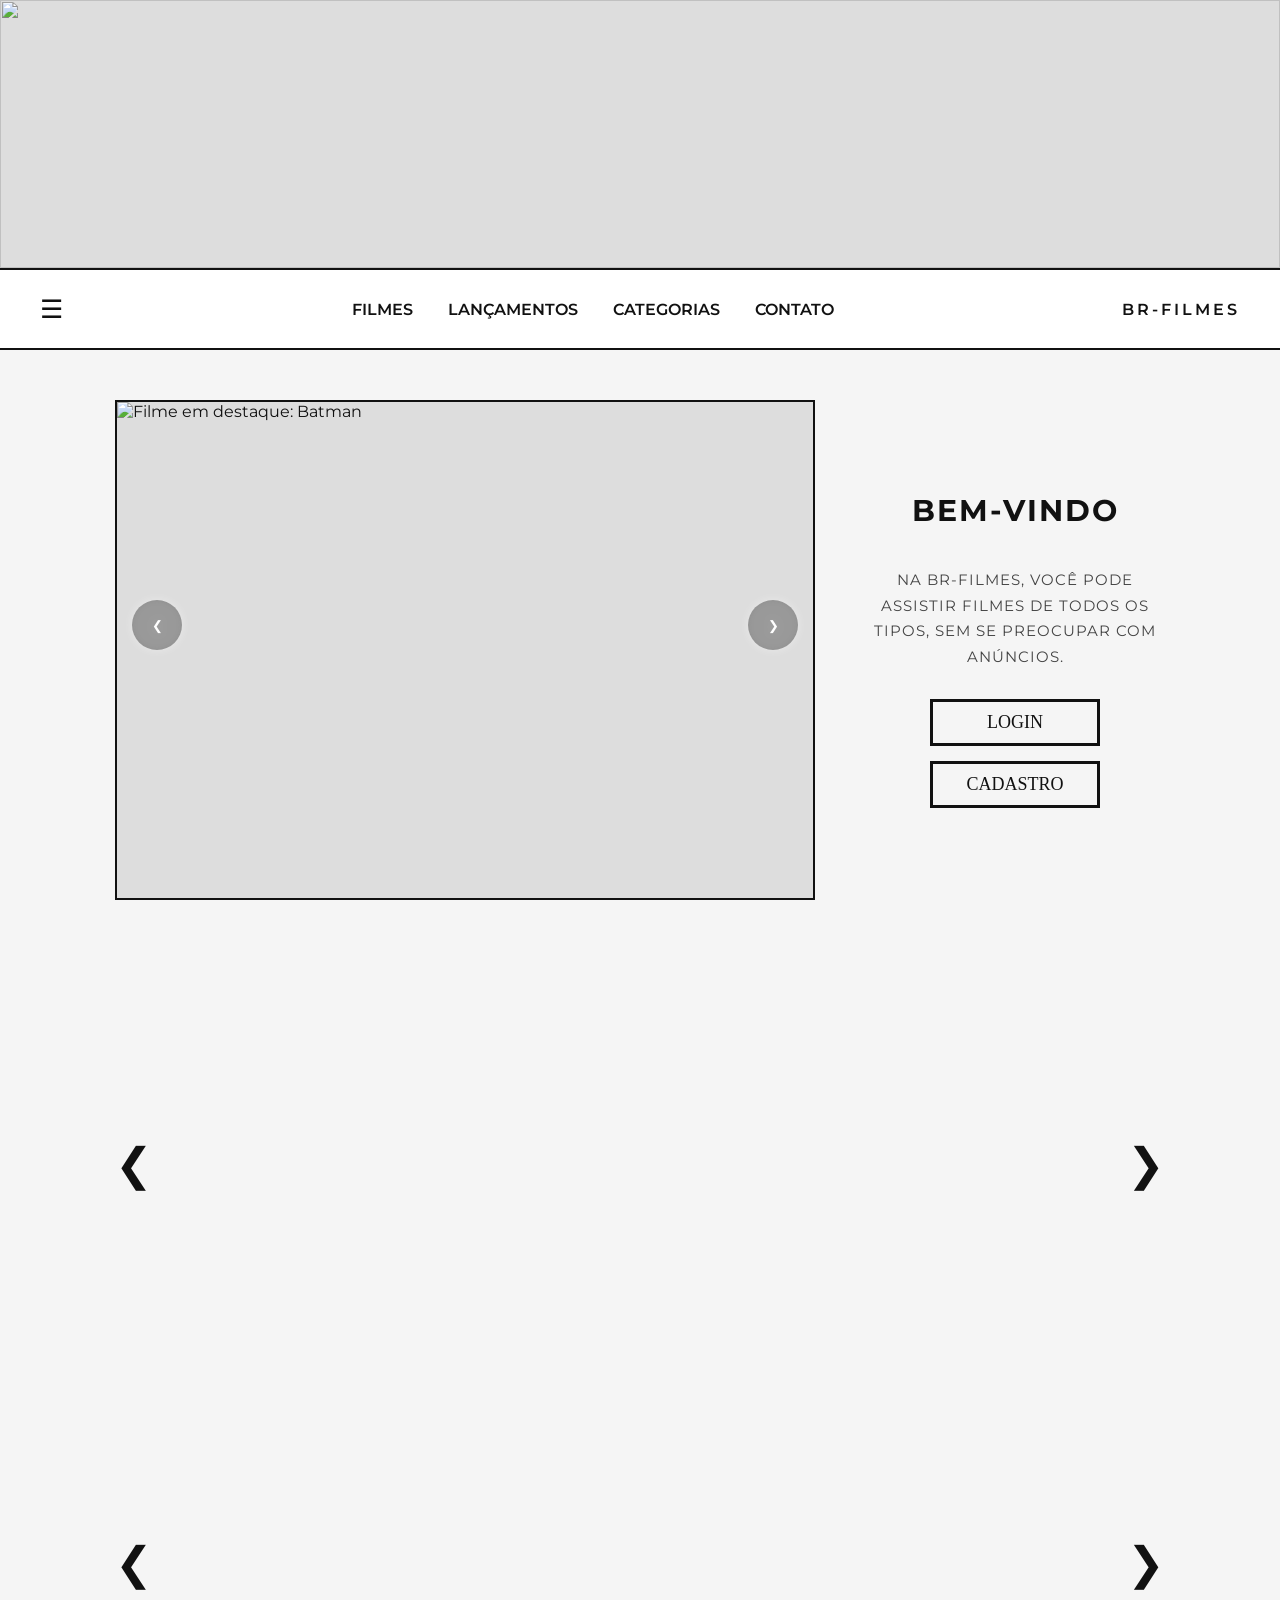
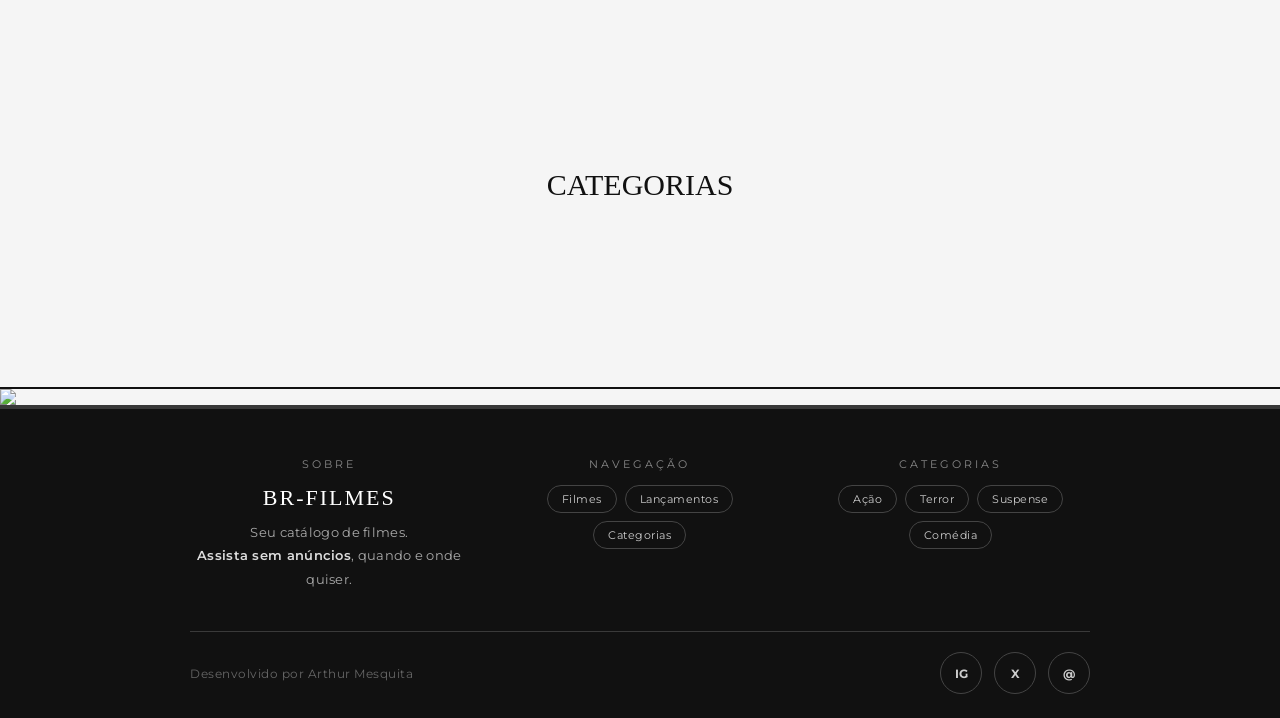
==== commit 33451e42: "Refactor index.html for improved structure Updated HTML structure and fixed some formatting issues." ====
--- a/index.html
+++ b/index.html
@@ -5,7 +5,7 @@
   <meta charset="UTF-8">
   <meta name="viewport" content="width=device-width, initial-scale=1.0">
   <title>BR-Filmes</title>
-  <link rel="stylesheet" href="css/style.css">
+  <link rel="stylesheet" href="style.css">
   <link rel="preconnect" href="https://fonts.googleapis.com">
   <link rel="preconnect" href="https://fonts.gstatic.com" crossorigin>
   <link href="https://fonts.googleapis.com/css2?family=Montserrat:wght@400;500;600;700&display=swap" rel="stylesheet">
@@ -424,7 +424,7 @@
 
   </footer>
 
-  <script src="../java/script.js"></script>
+  <script src="java/script.js"></script>
 
 </body>
 
--- a/style.css
+++ b/style.css
@@ -0,0 +1,927 @@
+/* ================= BODY ================= */
+
+* {
+    margin: 0;
+    padding: 0;
+    box-sizing: border-box;
+}
+
+html {
+    scroll-behavior: smooth;
+}
+
+body {
+    background: var(--bg);
+    color: var(--text);
+    font-family: 'Montserrat', sans-serif;
+    transition: background 0.3s ease, color 0.3s ease;
+}
+
+/* ================= TEMA ================= */
+
+:root {
+    --bg: #f5f5f5;
+    --text: #111;
+    --text-soft: #444;
+    --card-bg: #ddd;
+    --border: #111;
+    --border-soft: #ccc;
+    --navbar-bg: #ffffff;
+    --overlay-bg: rgba(255, 255, 255, 0.95);
+}
+
+html.dark {
+    --bg: #121212;
+    --text: #f5f5f5;
+    --text-soft: #bbbbbb;
+    --card-bg: #262626;
+    --border: #f5f5f5;
+    --border-soft: #3a3a3a;
+    --navbar-bg: #1a1a1a;
+    --overlay-bg: rgba(20, 20, 20, 0.95);
+}
+
+/* ================= NAVBAR ================= */
+
+.navbar {
+    width: 100%;
+    height: 80px;
+    display: flex;
+    align-items: center;
+    justify-content: space-between;
+    padding: 0 40px;
+    background: var(--navbar-bg);
+    border-bottom: 2px solid var(--border);
+    position: sticky;
+    top: 0;
+    z-index: 1000;
+    transition: background 0.3s ease, border-color 0.3s ease, box-shadow 0.3s ease;
+}
+
+.navbar.scrolled {
+    box-shadow: 0 4px 14px rgba(0, 0, 0, 0.12);
+}
+
+.nav-left,
+.nav-center,
+.nav-right {
+    display: flex;
+    align-items: center;
+}
+
+.nav-left {
+    position: relative;
+    gap: 14px;
+}
+
+.nav-center {
+    display: flex;
+    gap: 35px;
+}
+
+.nav-right {
+    gap: 25px;
+}
+
+.logo {
+    font-size: 26px;
+    font-weight: 700;
+    letter-spacing: 3px;
+    color: var(--text);
+    text-decoration: none;
+}
+
+.navbar a {
+    color: var(--text);
+    font-size: 16px;
+    font-weight: 600;
+    transition: 0.2s;
+    text-decoration: none;
+    white-space: nowrap;
+}
+
+.navbar nav a:hover,
+.nav-center a:hover {
+    transform: translateY(-2px);
+    display: inline-block;
+}
+
+.nav-auth {
+    display: flex;
+    gap: 10px;
+}
+
+.btn-small {
+    padding: 8px 16px;
+    border: 2px solid var(--border);
+    font-size: 13px;
+    font-weight: 700;
+    letter-spacing: 1px;
+    color: var(--text);
+    transition: 0.2s;
+}
+
+.btn-small-fill {
+    background: var(--text);
+    color: var(--bg);
+}
+
+.btn-small:hover {
+    opacity: 0.75;
+}
+
+
+/* ===== MENU NAVBAR ===== */
+
+.menu-btn {
+    background: transparent;
+    border: none;
+    font-size: 26px;
+    cursor: pointer;
+    color: var(--text);
+    transition: transform 0.3s ease, color 0.3s ease;
+    display: inline-block;
+    line-height: 1;
+}
+
+#menu-btn.open {
+    transform: rotate(90deg);
+}
+
+.dropdown {
+    position: absolute;
+    top: 60px;
+    left: 0;
+    display: flex;
+    align-items: center;
+    gap: 10px;
+    background: var(--navbar-bg);
+    border: 2px solid var(--border);
+    padding: 12px 16px;
+    white-space: nowrap;
+    opacity: 0;
+    visibility: hidden;
+    transform: translateY(-8px);
+    transition: 0.25s ease;
+    z-index: 1001;
+}
+
+.dropdown.aberto {
+    opacity: 1;
+    visibility: visible;
+    transform: translateY(0);
+}
+
+.dropdown span {
+    font-size: 13px;
+    font-weight: 600;
+    color: var(--text);
+}
+
+
+/* ===== TRILHO NAVBAR ===== */
+
+.trilho {
+    width: 44px;
+    height: 24px;
+    border-radius: 30px;
+    border: 2px solid var(--border);
+    background: var(--card-bg);
+    position: relative;
+    cursor: pointer;
+    flex-shrink: 0;
+    transition: background 0.3s ease;
+}
+
+.trilho .indicador {
+    position: absolute;
+    top: 2px;
+    left: 2px;
+    width: 16px;
+    height: 16px;
+    border-radius: 50%;
+    background: var(--text);
+    transition: transform 0.3s ease, background 0.3s ease;
+}
+
+.trilho.dark .indicador,
+html.dark .trilho .indicador {
+    transform: translateX(20px);
+}
+
+
+/* ================= HOUVER LIGHTBOX (preview no card do filme) ================= */
+
+.movie-card {
+    position: relative;
+    overflow: hidden;
+    border: none;
+}
+
+.movie-overlay {
+    position: absolute;
+    inset: 0;
+    display: flex;
+    flex-direction: column;
+    justify-content: flex-end;
+    padding: 20px;
+    background: linear-gradient(transparent, rgba(0, 0, 0, 0.9));
+    color: white;
+    opacity: 0;
+    transition: 0.3s;
+    pointer-events: none;
+}
+
+.movie-card:hover .movie-overlay {
+    opacity: 1;
+}
+
+.movie-overlay h3 {
+    font-size: 20px;
+    margin-bottom: 5px;
+}
+
+.movie-overlay p {
+    font-size: 13px;
+    margin-bottom: 15px;
+}
+
+.movie-overlay button {
+    width: 100%;
+    padding: 8px;
+    border: none;
+    background: white;
+    color: black;
+    cursor: pointer;
+    font-weight: bold;
+    pointer-events: auto;
+}
+
+
+/* ================= HERO ================= */
+
+.hero {
+    max-width: 1100px;
+    margin: 50px auto;
+    padding: 0 25px;
+    display: grid;
+    grid-template-columns: 1fr 1.2fr;
+    gap: 50px;
+    align-items: center;
+}
+
+
+/* ================= CARROSSEL (HERO) ================= */
+
+.carousel {
+    position: relative;
+    width: 700px;
+    height: 500px;
+    border: 2px solid var(--border);
+    overflow: hidden;
+    background: var(--card-bg);
+}
+
+.slides {
+    display: flex;
+    width: 100%;
+    height: 100%;
+    transition: transform 0.45s cubic-bezier(0.4, 0, 0.2, 1);
+}
+
+.slides img {
+    width: 100%;
+    height: 100%;
+    object-fit: cover;
+    flex-shrink: 0;
+    object-position: 30% 50%;
+}
+
+.prev,
+.next {
+    position: absolute;
+    top: 45%;
+    transform: translateY(-50%);
+    background: rgba(0, 0, 0, 0.342);
+    color: white;
+    border: 2px solid rgba(145, 145, 145, 0.178);
+    padding: 10px;
+    cursor: pointer;
+    border-radius: 50%;
+    z-index: 10;
+    height: 50px;
+    width: 50px;
+    filter: drop-shadow(0 0 5px rgb(255, 255, 255));
+}
+
+.prev {
+    left: 15px;
+}
+
+.next {
+    right: 15px;
+}
+
+.carousel-dots {
+    position: absolute;
+    bottom: 20px;
+    left: 50%;
+    transform: translateX(-50%);
+    display: flex;
+    align-items: center;
+    gap: 8px;
+    z-index: 10;
+}
+
+.carousel-dot {
+    width: 10px;
+    height: 10px;
+    border-radius: 70px;
+    background: rgba(255, 255, 255, 0.4);
+    border: none;
+    cursor: pointer;
+    transition: background 0.3s, width 0.3s;
+    padding: 0;
+    -webkit-tap-highlight-color: transparent;
+}
+
+.carousel-dot.ativo {
+    background: rgba(255, 255, 255, 0.9);
+    width: 26px;
+    height: 10px;
+    border: 1px solid rgba(17, 17, 17, 0.4);
+}
+
+
+/* TEXTO */
+
+.strong-title {
+    font-family: 'Montserrat', sans-serif;
+    font-size: 30px;
+    letter-spacing: 2px;
+    color: var(--text);
+}
+
+.hero-info {
+    text-align: center;
+}
+
+.hero-info p {
+    max-width: 420px;
+    margin: 0 auto 30px;
+    font-size: 15px;
+    line-height: 1.7;
+    letter-spacing: 1px;
+    color: var(--text-soft);
+}
+
+
+/* BOTÕES */
+
+.hero-buttons {
+    display: flex;
+    flex-direction: column;
+    align-items: center;
+    gap: 15px;
+}
+
+.btn {
+    width: 170px;
+    padding: 10px;
+    border: 3px solid var(--border);
+    color: var(--text);
+    text-decoration: none;
+    font-family: Georgia, serif;
+    font-size: 18px;
+    background: var(--bg);
+    transition: 0.2s;
+}
+
+.btn:hover {
+    background: var(--text);
+    color: var(--bg);
+}
+
+
+/* ================= SEÇÕES ================= */
+
+.movie-section,
+.categories {
+    max-width: 1100px;
+    margin: 70px auto;
+    padding: 0 25px;
+}
+
+.movie-section h2,
+.categories h2 {
+    font-family: Georgia, serif;
+    font-size: 30px;
+    font-weight: 400;
+    text-align: center;
+    margin-bottom: 25px;
+    color: var(--text);
+}
+
+
+/* ================= CARROSSEL DE FILMES ================= */
+
+.movie-carousel {
+    display: flex;
+    align-items: center;
+    gap: 20px;
+}
+
+.movie-list {
+    display: grid;
+    grid-auto-flow: column;
+    grid-auto-columns: calc(25% - 15px);
+    gap: 20px;
+    flex: 1;
+    overflow-x: auto;
+    scroll-snap-type: x mandatory;
+    scrollbar-width: none;
+}
+
+.movie-list::-webkit-scrollbar {
+    display: none;
+}
+
+.movie-card {
+    height: 270px;
+    border-bottom: 2px solid var(--border);
+    overflow: hidden;
+    display: block;
+    background: var(--card-bg);
+    scroll-snap-align: start;
+}
+
+.movie-card img {
+    width: 100%;
+    height: 100%;
+    object-fit: cover;
+    transition: 0.3s;
+}
+
+.movie-card:hover img {
+    transform: scale(1.06);
+}
+
+
+/* SETAS DOS CARDS */
+
+.carousel-arrow {
+    border: none;
+    background: transparent;
+    font-size: 45px;
+    cursor: pointer;
+    color: var(--text);
+    transition: 0.2s;
+}
+
+.carousel-arrow:hover {
+    transform: scale(1.15);
+}
+
+
+/* ================= CATEGORIAS ================= */
+
+.category-list {
+    display: grid;
+    grid-template-columns: repeat(4, 1fr);
+    gap: 15px;
+}
+
+.category-list a {
+    min-height: 90px;
+    border: 4px solid var(--border);
+    display: flex;
+    align-items: center;
+    justify-content: center;
+    text-align: center;
+    text-decoration: none;
+    color: var(--text);
+    font-family: Georgia, serif;
+    font-size: 18px;
+    transition: 0.2s;
+}
+
+.category-list a:hover {
+    background: var(--text);
+    color: var(--bg);
+}
+
+
+/* ================= LIGHTBOX DOS FILMES ================= */
+
+.lightbox {
+    display: none;
+    position: fixed;
+    inset: 0;
+    background: rgba(0, 0, 0, 0.9);
+    align-items: center;
+    justify-content: center;
+    z-index: 2000;
+}
+
+.lightbox img {
+    max-width: 85vw;
+    max-height: 85vh;
+    object-fit: contain;
+    border: 2px solid #fff;
+}
+
+.lightbox-fechar {
+    position: absolute;
+    top: 20px;
+    right: 30px;
+    background: transparent;
+    border: none;
+    color: #fff;
+    font-size: 40px;
+    cursor: pointer;
+    line-height: 1;
+}
+
+.lightbox-nav {
+    background: rgba(255, 255, 255, 0.15);
+    border: 2px solid rgba(255, 255, 255, 0.3);
+    color: #fff;
+    font-size: 20px;
+    width: 50px;
+    height: 50px;
+    border-radius: 50%;
+    cursor: pointer;
+    margin: 0 25px;
+}
+
+/* ================= BANNER ================= */
+
+.banner {
+    display: block;
+    width: 100%;
+    height: auto;
+    margin: 0;
+    padding: 0;
+    border-top: 2px solid var(--border);
+}
+
+/* ================= FOOTER ================= */
+
+footer {
+    padding: 48px 40px 24px;
+    background: #111;
+    color: #e0e0e0;
+    border-top: 4px solid #383838;
+}
+
+.ft-grid {
+    display: grid;
+    grid-template-columns: repeat(3, 1fr);
+    gap: 32px;
+    max-width: 900px;
+    margin: 0 auto 40px;
+    text-align: center;
+}
+
+.ft-label {
+    font-size: 11px;
+    letter-spacing: 3px;
+    color: #888;
+    text-transform: uppercase;
+    margin: 0 0 14px;
+}
+
+.ft-title {
+    font-family: Georgia, serif;
+    font-size: 22px;
+    letter-spacing: 2px;
+    color: #fff;
+    margin: 0 0 10px;
+    font-weight: 400;
+}
+
+.ft-sub {
+    font-size: 13px;
+    color: #aaa;
+    letter-spacing: 0.3px;
+    line-height: 1.8;
+}
+
+.ft-strong {
+    color: #ddd;
+    font-weight: 600;
+}
+
+.ft-tools {
+    display: flex;
+    justify-content: center;
+    align-items: center;
+    gap: 8px;
+    flex-wrap: wrap;
+    margin-top: 8px;
+}
+
+.ft-pill {
+    font-size: 11px;
+    padding: 6px 14px;
+    border-radius: 20px;
+    border: 1px solid #444;
+    color: #ccc !important;
+    letter-spacing: 0.5px;
+    text-decoration: none;
+    transition: 0.2s;
+}
+
+.ft-pill:hover {
+    border-color: #aaa;
+    color: #fff !important;
+}
+
+.ft-divider {
+    border: none;
+    border-top: 1px solid #3a3a3a;
+    max-width: 900px;
+    margin: 0 auto 20px;
+}
+
+.ft-bottom {
+    display: flex;
+    align-items: center;
+    justify-content: space-between;
+    flex-wrap: wrap;
+    gap: 12px;
+    max-width: 900px;
+    margin: 0 auto;
+}
+
+.ft-dev {
+    font-size: 12px;
+    color: #666;
+    letter-spacing: 0.5px;
+}
+
+.ft-icons {
+    display: flex;
+    gap: 12px;
+    align-items: center;
+}
+
+.ft-icon {
+    width: 42px;
+    height: 42px;
+    border-radius: 50%;
+    border: 1px solid #444;
+    display: flex;
+    align-items: center;
+    justify-content: center;
+    text-decoration: none;
+    color: #ccc;
+    font-size: 12px;
+    font-weight: 700;
+    transition: border-color 0.2s, color 0.2s;
+}
+
+.ft-icon:hover {
+    border-color: #aaa;
+    color: #fff;
+}
+
+
+/* ================= MENU MOBILE ================= */
+
+.mobile-navbar {
+    display: none;
+}
+
+.mobile-menu-btn,
+.mobile-user-btn {
+    background: transparent;
+    border: none;
+    color: var(--text);
+    cursor: pointer;
+}
+
+.mobile-menu-btn {
+    font-size: 26px;
+}
+
+.mobile-user-btn {
+    display: flex;
+    align-items: center;
+    justify-content: center;
+}
+
+.mobile-logo {
+    font-size: 18px;
+    font-weight: 700;
+    letter-spacing: 2px;
+    color: var(--text);
+    text-decoration: none;
+}
+
+.mobile-drawer,
+.mobile-user-drawer {
+    position: fixed;
+    top: 0;
+    bottom: 0;
+    width: 78%;
+    max-width: 320px;
+    background: var(--navbar-bg);
+    z-index: 1002;
+    transition: transform 0.35s ease;
+    overflow-y: auto;
+}
+
+.mobile-drawer {
+    left: 0;
+    transform: translateX(-100%);
+    border-right: 2px solid var(--border);
+}
+
+.mobile-user-drawer {
+    right: 0;
+    transform: translateX(100%);
+    border-left: 2px solid var(--border);
+}
+
+.mobile-drawer.aberto,
+.mobile-user-drawer.aberto {
+    transform: translateX(0);
+}
+
+.mobile-drawer-inner {
+    display: flex;
+    flex-direction: column;
+    padding: 90px 24px 24px;
+    gap: 6px;
+}
+
+.drawer-link {
+    display: flex;
+    align-items: center;
+    gap: 10px;
+    padding: 14px 4px;
+    color: var(--text);
+    text-decoration: none;
+    font-size: 16px;
+    font-weight: 600;
+    border-bottom: 1px solid var(--border-soft);
+    background: transparent;
+    border-left: none;
+    border-right: none;
+    border-top: none;
+    text-align: left;
+    cursor: pointer;
+}
+
+.drawer-icon {
+    font-size: 14px;
+    opacity: 0.6;
+}
+
+.drawer-tema {
+    display: flex;
+    align-items: center;
+    gap: 12px;
+    margin-top: 20px;
+    padding: 4px;
+}
+
+.drawer-tema span {
+    font-size: 14px;
+    font-weight: 600;
+    color: var(--text);
+}
+
+.mobile-drawer-overlay {
+    position: fixed;
+    inset: 0;
+    background: rgba(0, 0, 0, 0.5);
+    opacity: 0;
+    visibility: hidden;
+    transition: 0.3s ease;
+    z-index: 1001;
+}
+
+.mobile-drawer-overlay.aberto {
+    opacity: 1;
+    visibility: visible;
+}
+
+
+/* ================= SCROLL REVEAL ================= */
+
+.reveal {
+    opacity: 0;
+    transform: translateY(24px);
+    transition: opacity 0.6s ease, transform 0.6s ease;
+}
+
+.reveal.visivel {
+    opacity: 1;
+    transform: translateY(0);
+}
+
+
+/* ================= RESPONSIVO ================= */
+
+@media (max-width: 768px) {
+
+    .navbar {
+        padding: 0 20px;
+        height: 65px;
+    }
+
+    .nav-left,
+    .nav-center,
+    .nav-right {
+        display: none;
+    }
+
+    .mobile-navbar {
+        display: flex;
+        align-items: center;
+        justify-content: space-between;
+        width: 100%;
+    }
+
+    .hero {
+        grid-template-columns: 1fr;
+        gap: 30px;
+        margin-top: 30px;
+    }
+
+    .carousel {
+        width: 100%;
+        height: 300px;
+    }
+
+    .movie-list {
+        grid-auto-columns: calc(50% - 10px);
+    }
+
+    .movie-card {
+        height: 230px;
+    }
+
+    .category-list {
+        grid-template-columns: repeat(2, 1fr);
+    }
+
+    .carousel-arrow {
+        font-size: 30px;
+    }
+
+    .ft-grid {
+        grid-template-columns: 1fr;
+        text-align: center;
+    }
+}
+
+
+@media (max-width: 450px) {
+
+    .navbar {
+        height: 60px;
+    }
+
+    .mobile-logo {
+        font-size: 16px;
+    }
+
+    .hero {
+        padding: 0 15px;
+    }
+
+    .carousel {
+        height: 260px;
+    }
+
+    .movie-section,
+    .categories {
+        padding: 0 15px;
+    }
+
+    .movie-list {
+        gap: 10px;
+        grid-auto-columns: calc(50% - 5px);
+    }
+
+    .movie-card {
+        height: 200px;
+        border-width: 3px;
+    }
+
+    .category-list {
+        grid-template-columns: repeat(2, 1fr);
+    }
+
+    .category-list a {
+        min-height: 80px;
+        font-size: 15px;
+    }
+
+    .carousel-arrow {
+        font-size: 25px;
+    }
+}
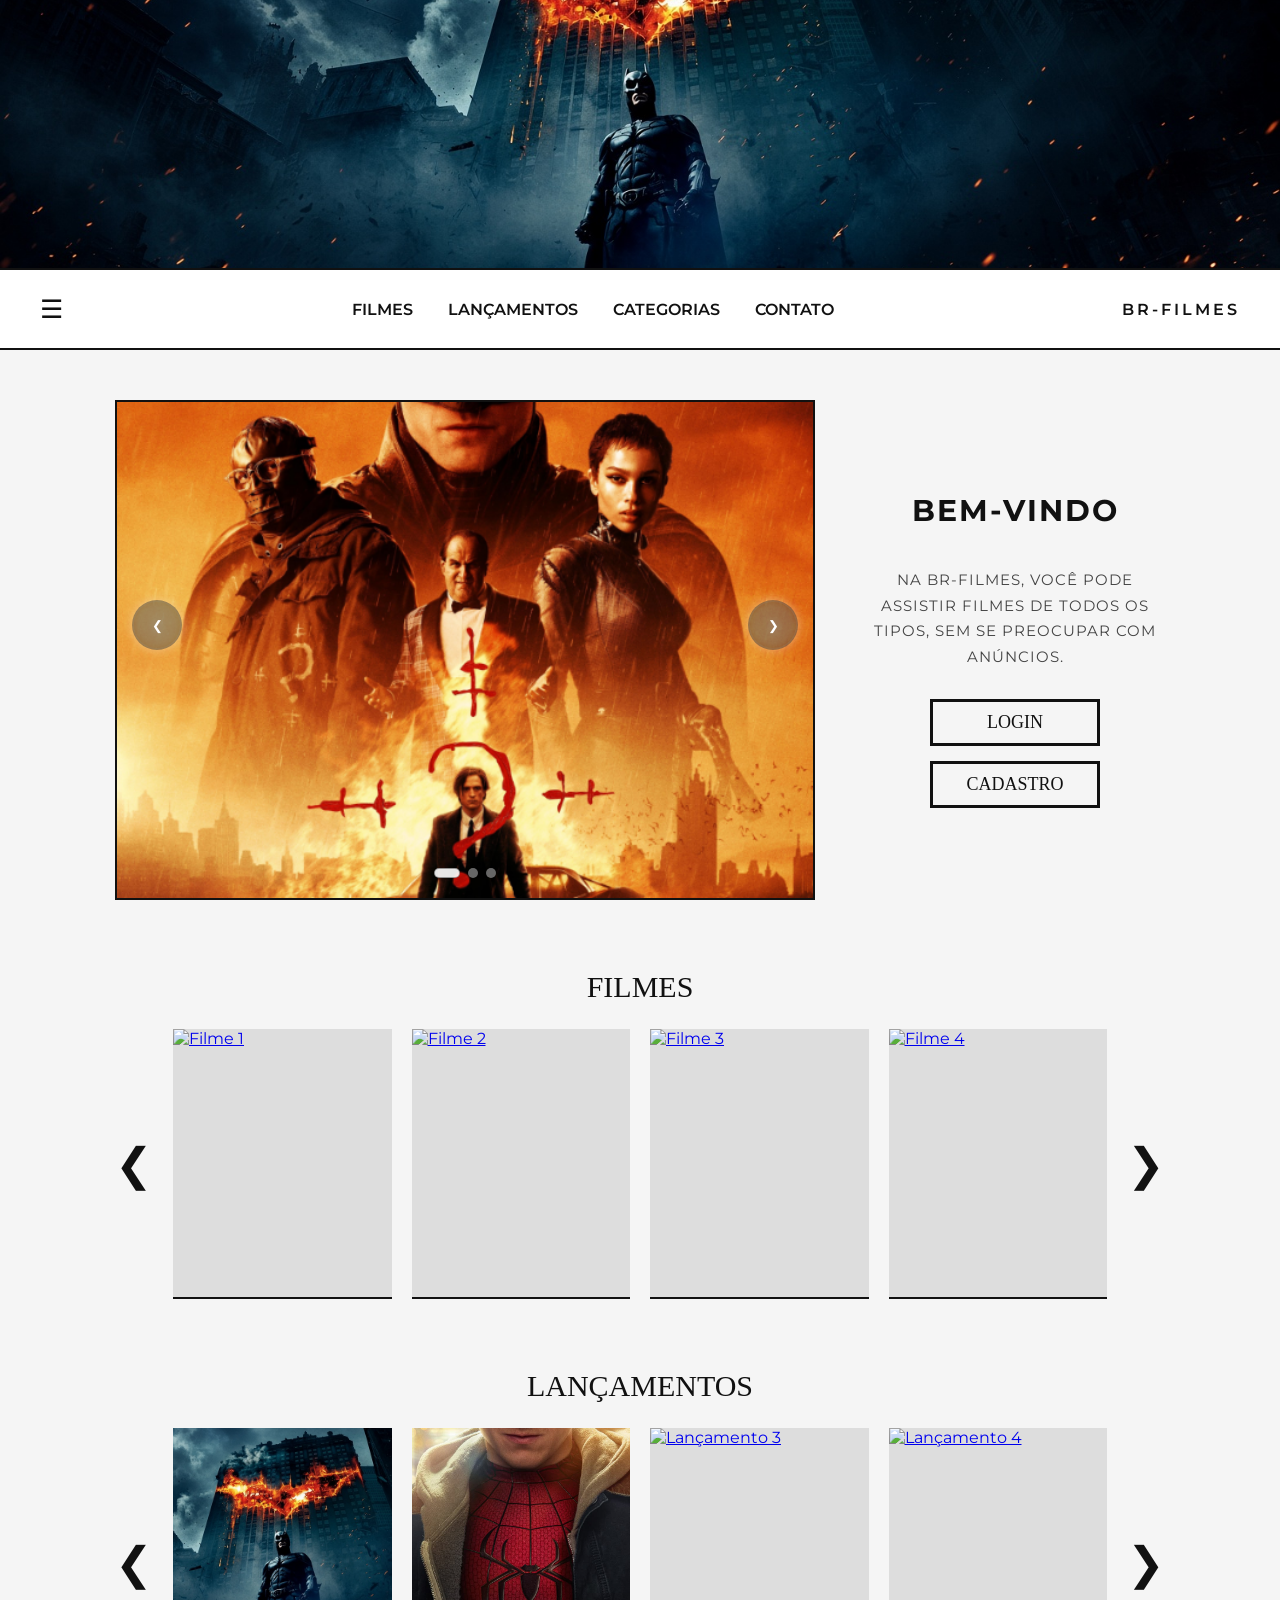
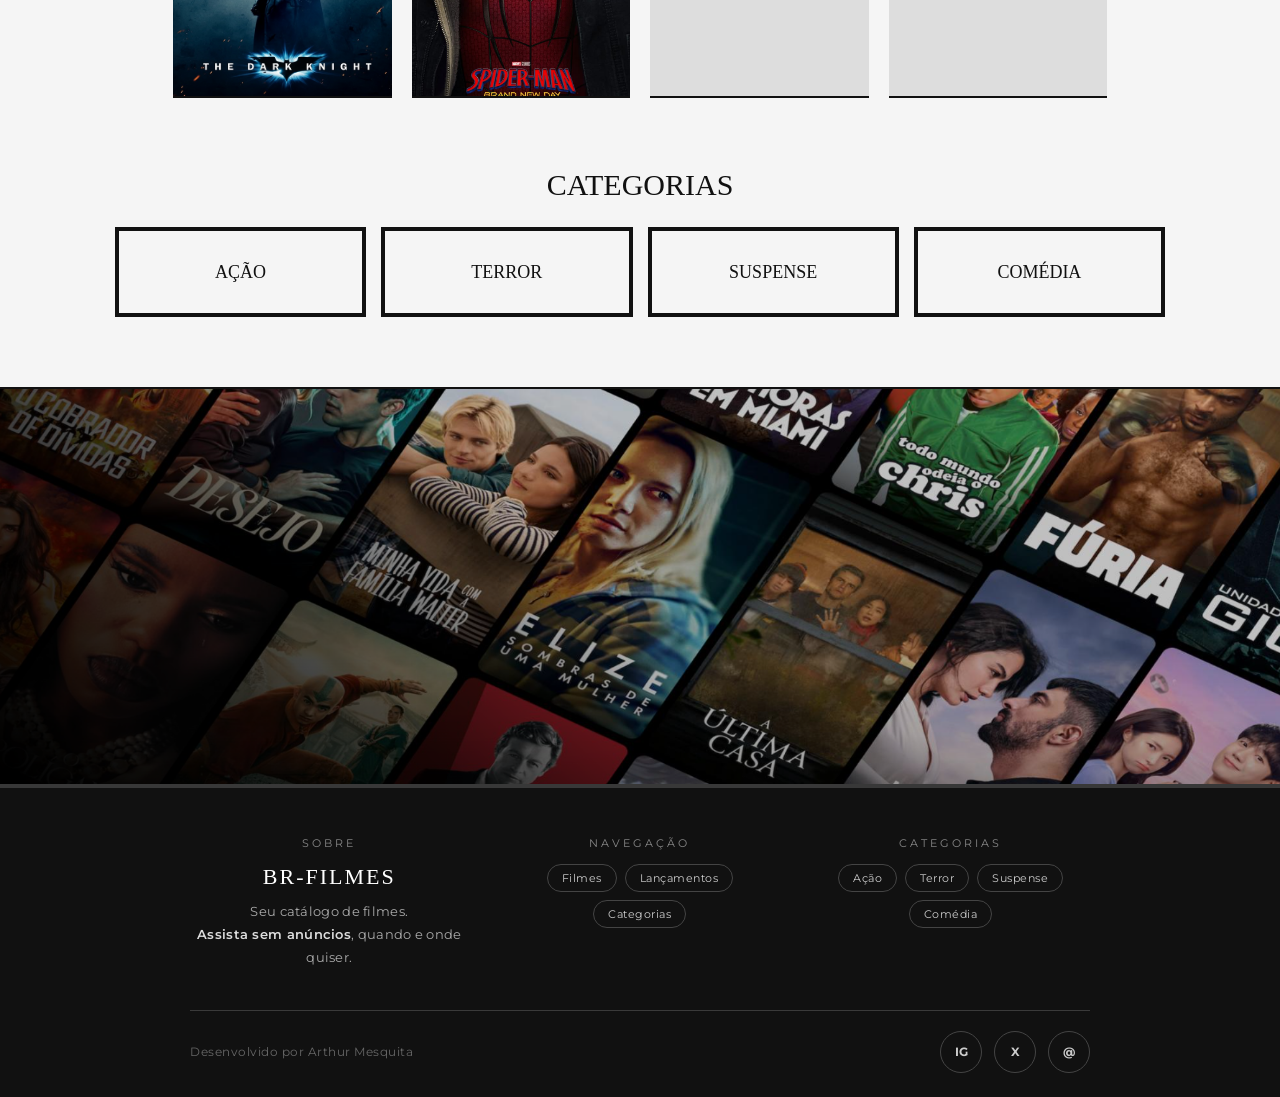
==== commit 4fcabbcc: "Rewrite index.html with proper HTML syntax The HTML file was completely rewritten, preserving the st" ====
--- a/index.html
+++ b/index.html
@@ -23,7 +23,7 @@
 
   <div class="movie-card">
 
-    <img src="img/batman.jpg"> alt="Batman">
+    <img src="batman.jpg"> alt="Batman">
 
     <div class="movie-overlay">
 
@@ -158,9 +158,9 @@
       <div class="carousel">
 
         <div class="slides">
-          <img src="img/bat.jpg" alt="Filme em destaque: Batman">
-          <img src="img/spider.jpg" alt="Filme em destaque: Homem-Aranha">
-          <img src="img/banner.jpg" alt="Filme em destaque">
+          <img src="bat.jpg" alt="Filme em destaque: Batman">
+          <img src="spider.jpg" alt="Filme em destaque: Homem-Aranha">
+          <img src="banner.jpg" alt="Filme em destaque">
         </div>
 
         <button class="prev" aria-label="Slide anterior">&#10094;</button>
@@ -285,7 +285,7 @@
         <div class="movie-list">
 
           <a href="#" class="movie-card reveal">
-            <img src="img/batman.jpg" alt="Lançamento: Batman">
+            <img src="batman.jpg" alt="Lançamento: Batman">
             <div class="movie-overlay">
               <h3>Batman</h3>
               <p>2022 • Ação/Suspense</p>
@@ -294,7 +294,7 @@
           </a>
 
           <a href="#" class="movie-card reveal">
-            <img src="img/spider.jpg" alt="Lançamento: Homem-Aranha">
+            <img src="spider.jpg" alt="Lançamento: Homem-Aranha">
             <div class="movie-overlay">
               <h3>Homem-Aranha</h3>
               <p>2023 • Ação/Aventura</p>
@@ -359,7 +359,7 @@
 
      <!-- ================= BANNER ================= -->
 
-    <img src="img/banner.jpg" class="banner" id="banner">
+    <img src="banner.jpg" class="banner" id="banner">
 
   </main>
 
@@ -424,7 +424,7 @@
 
   </footer>
 
-  <script src="java/script.js"></script>
+  <script src="script.js"></script>
 
 </body>
 
